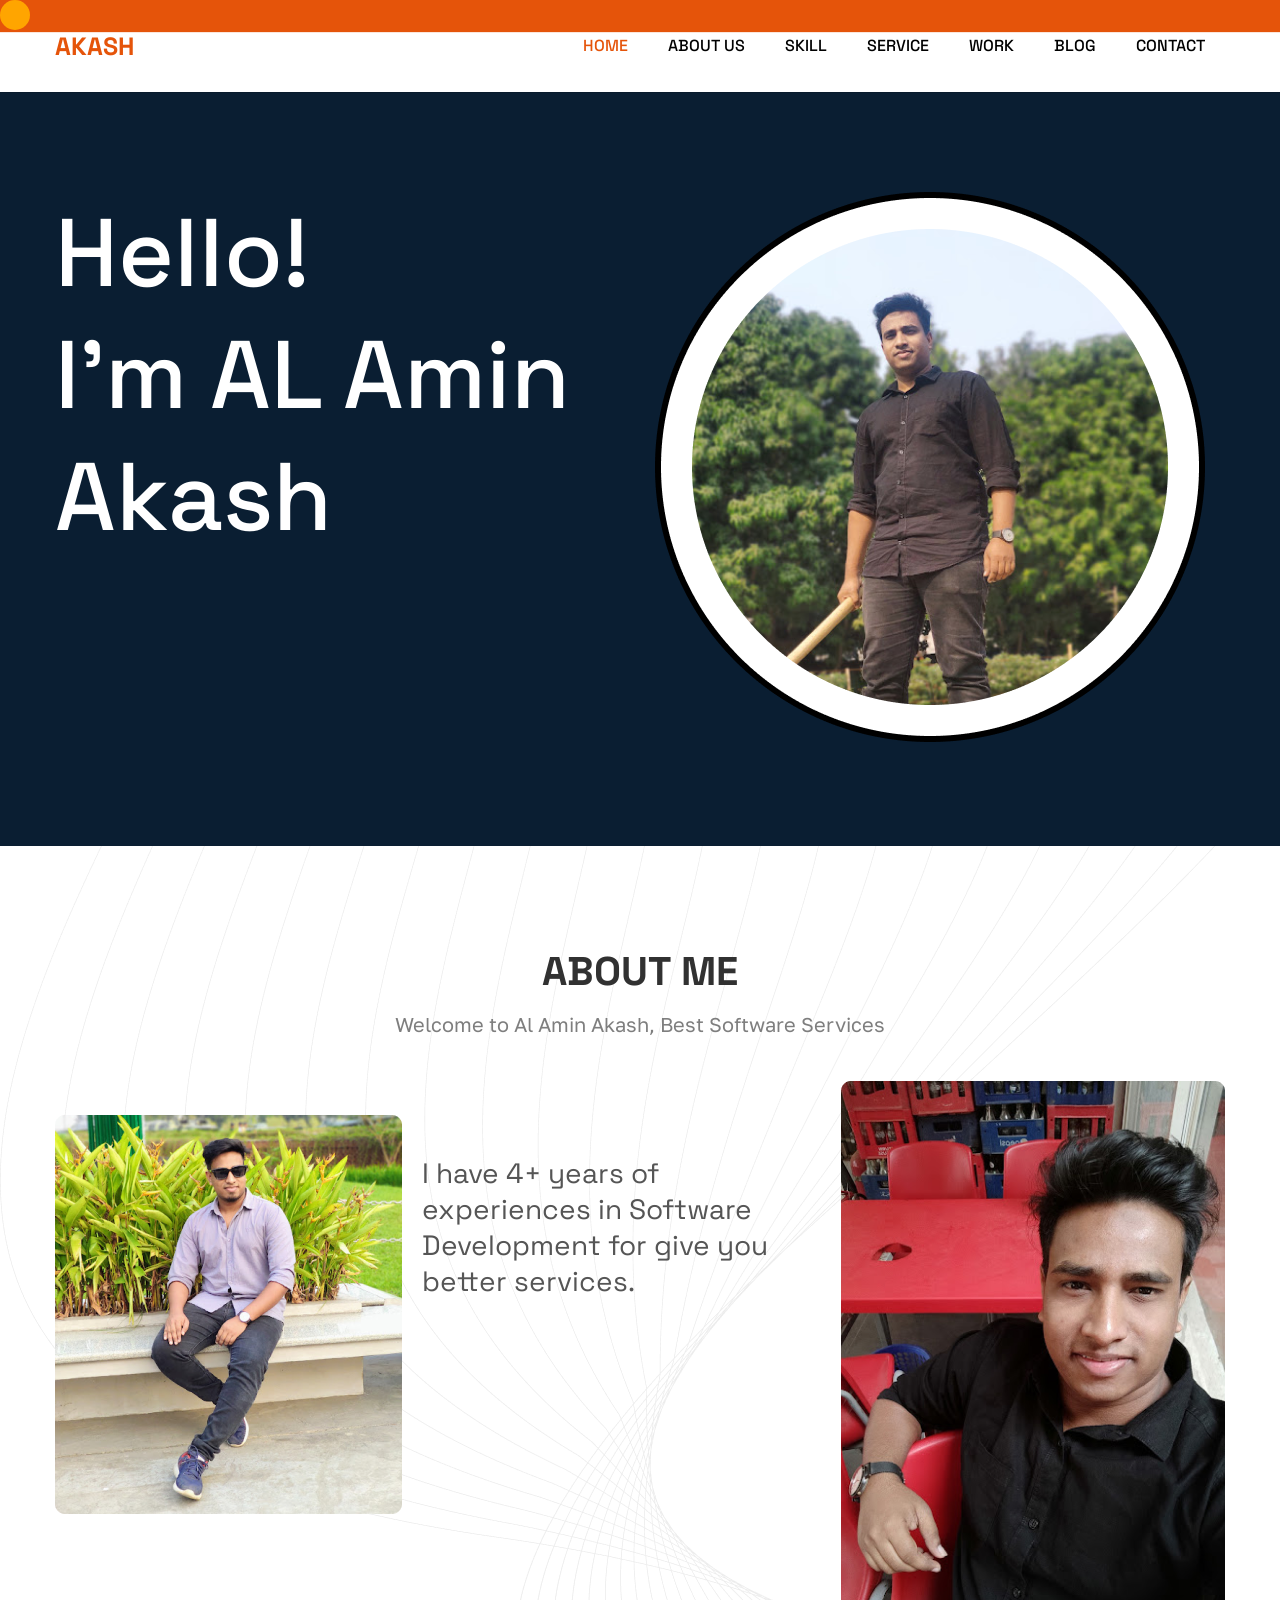
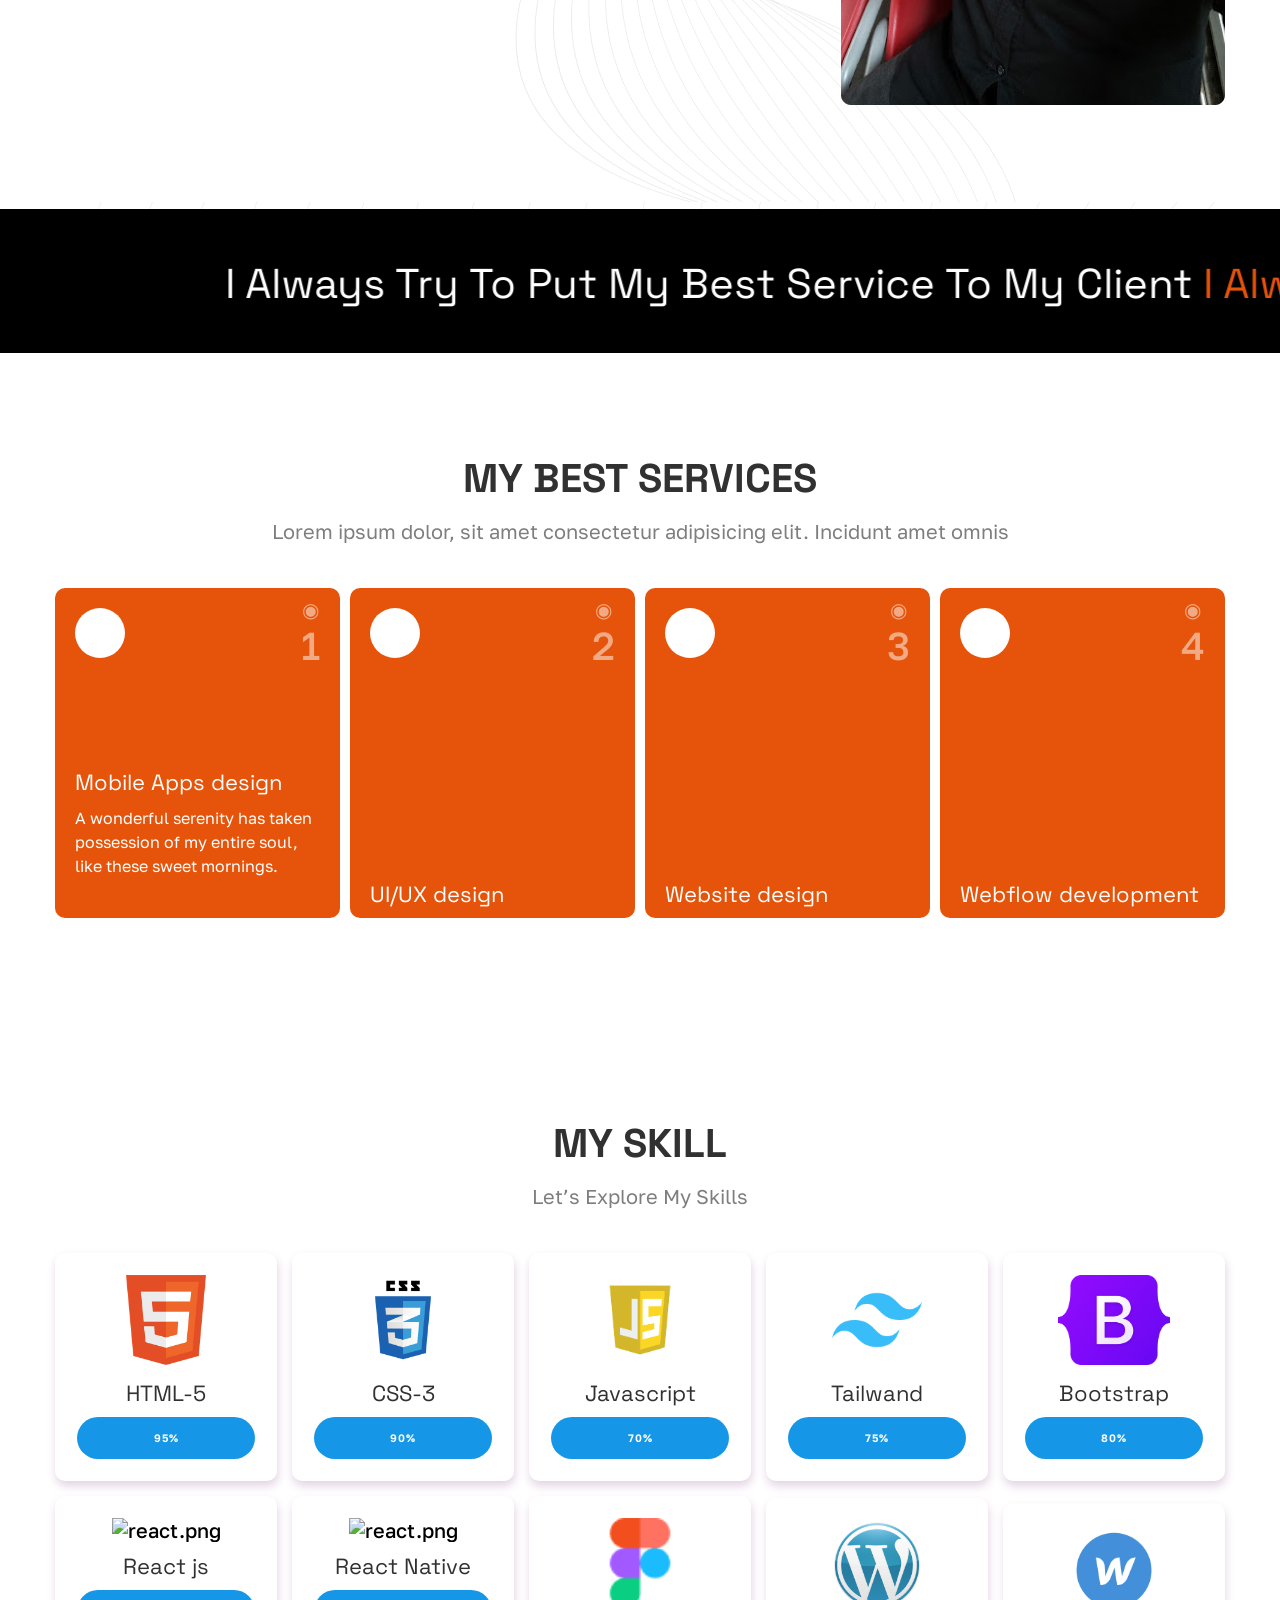
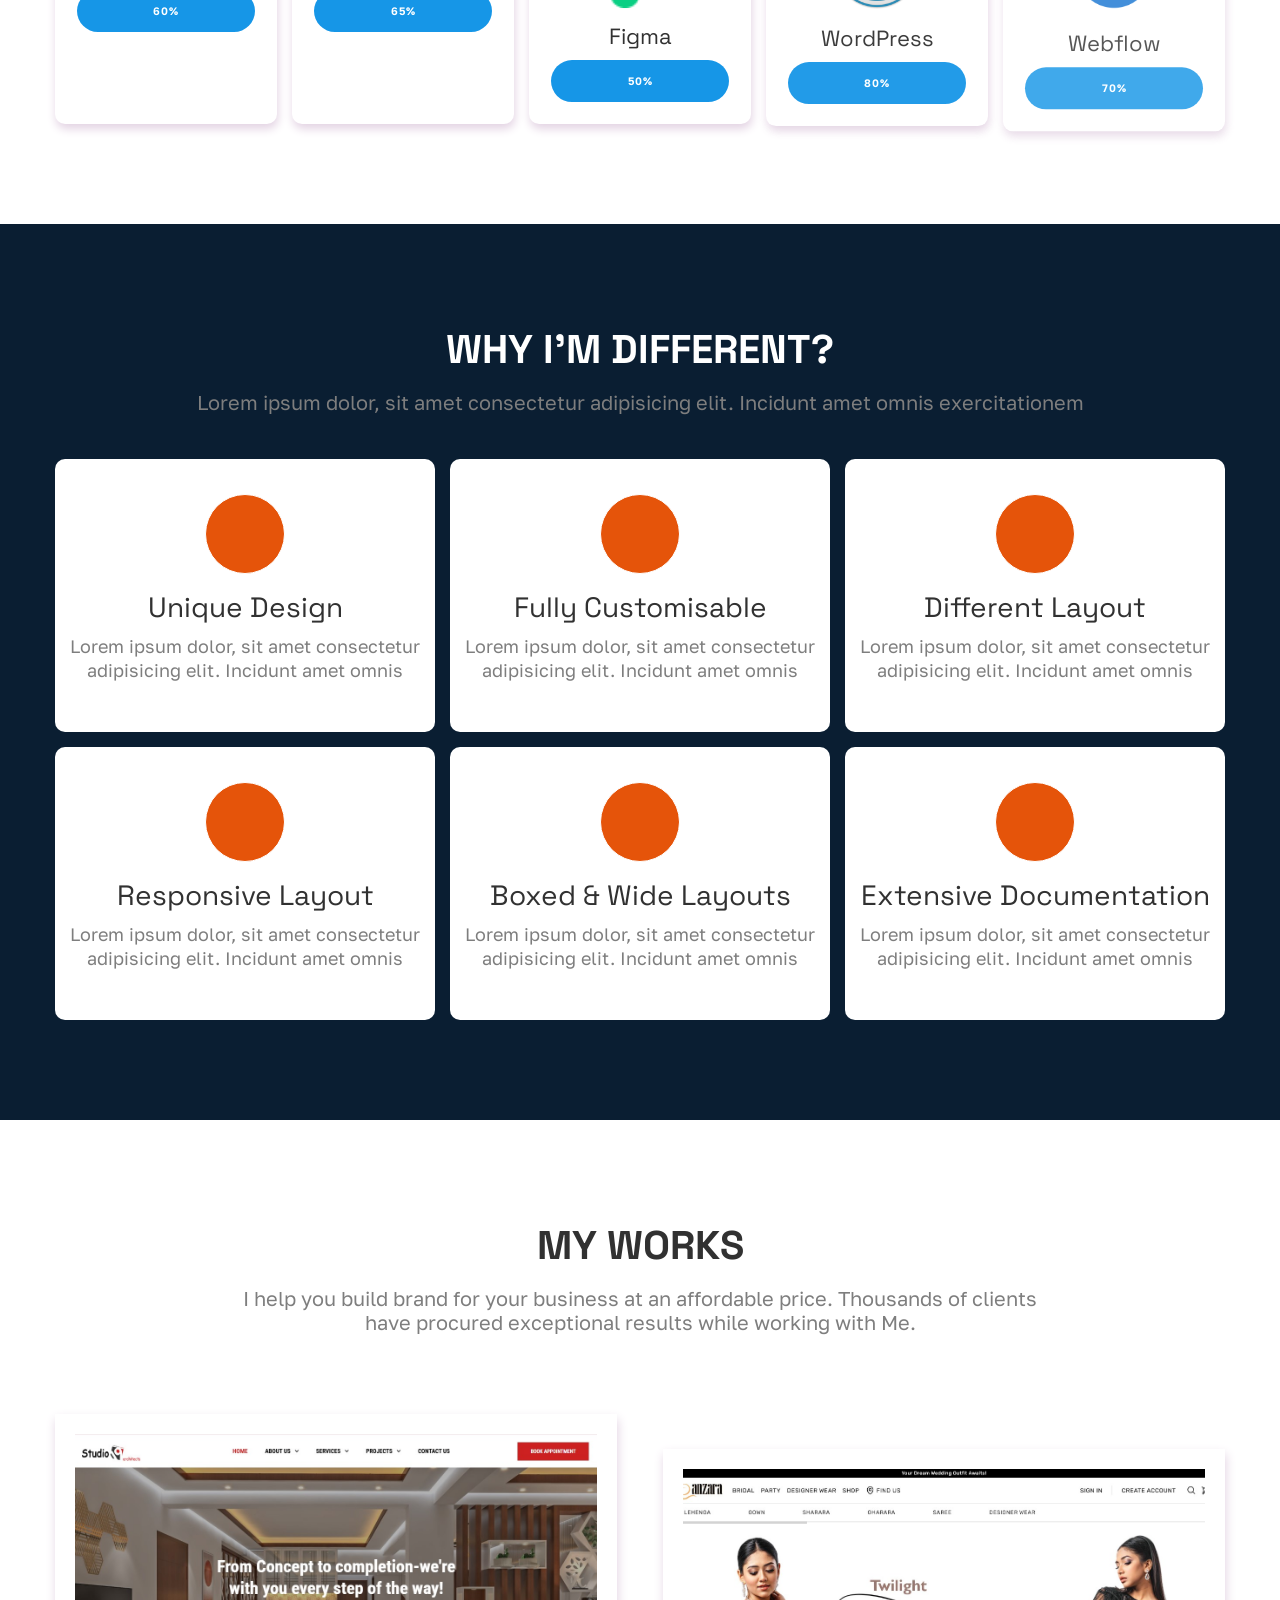
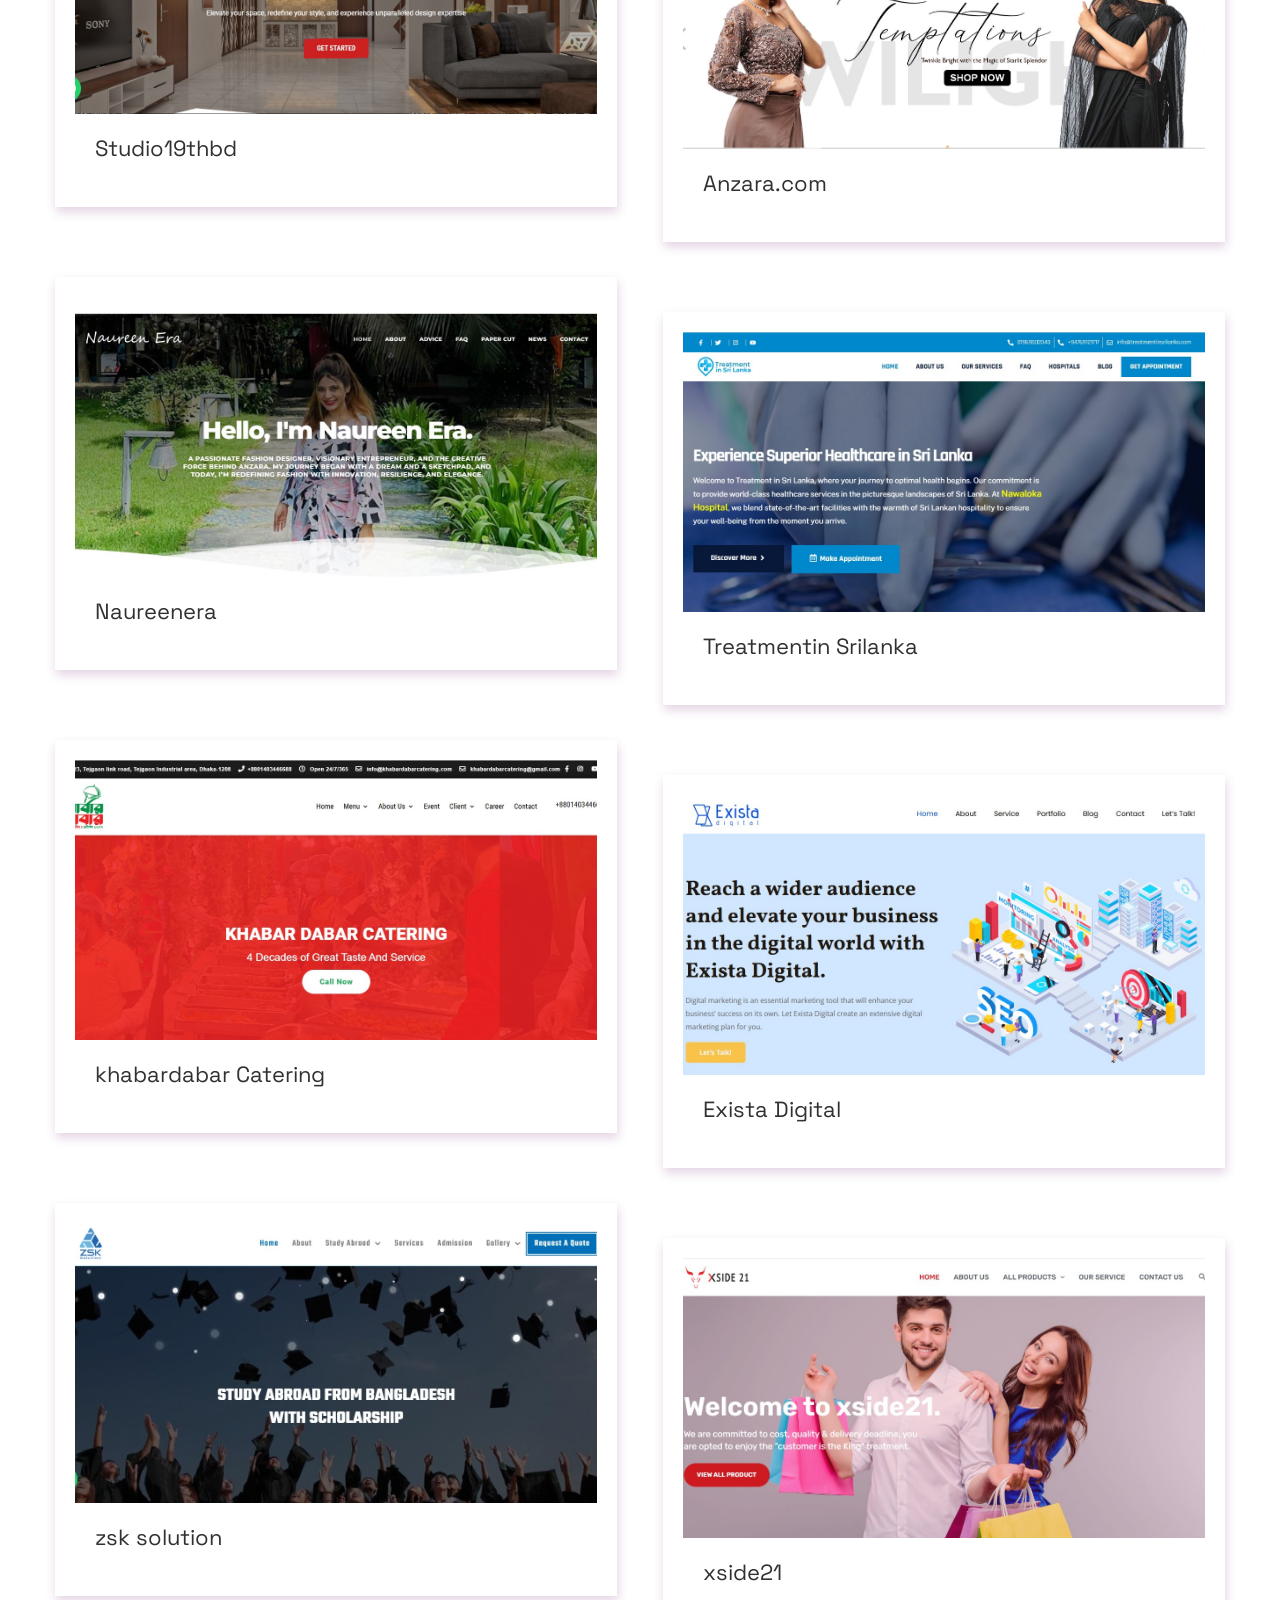
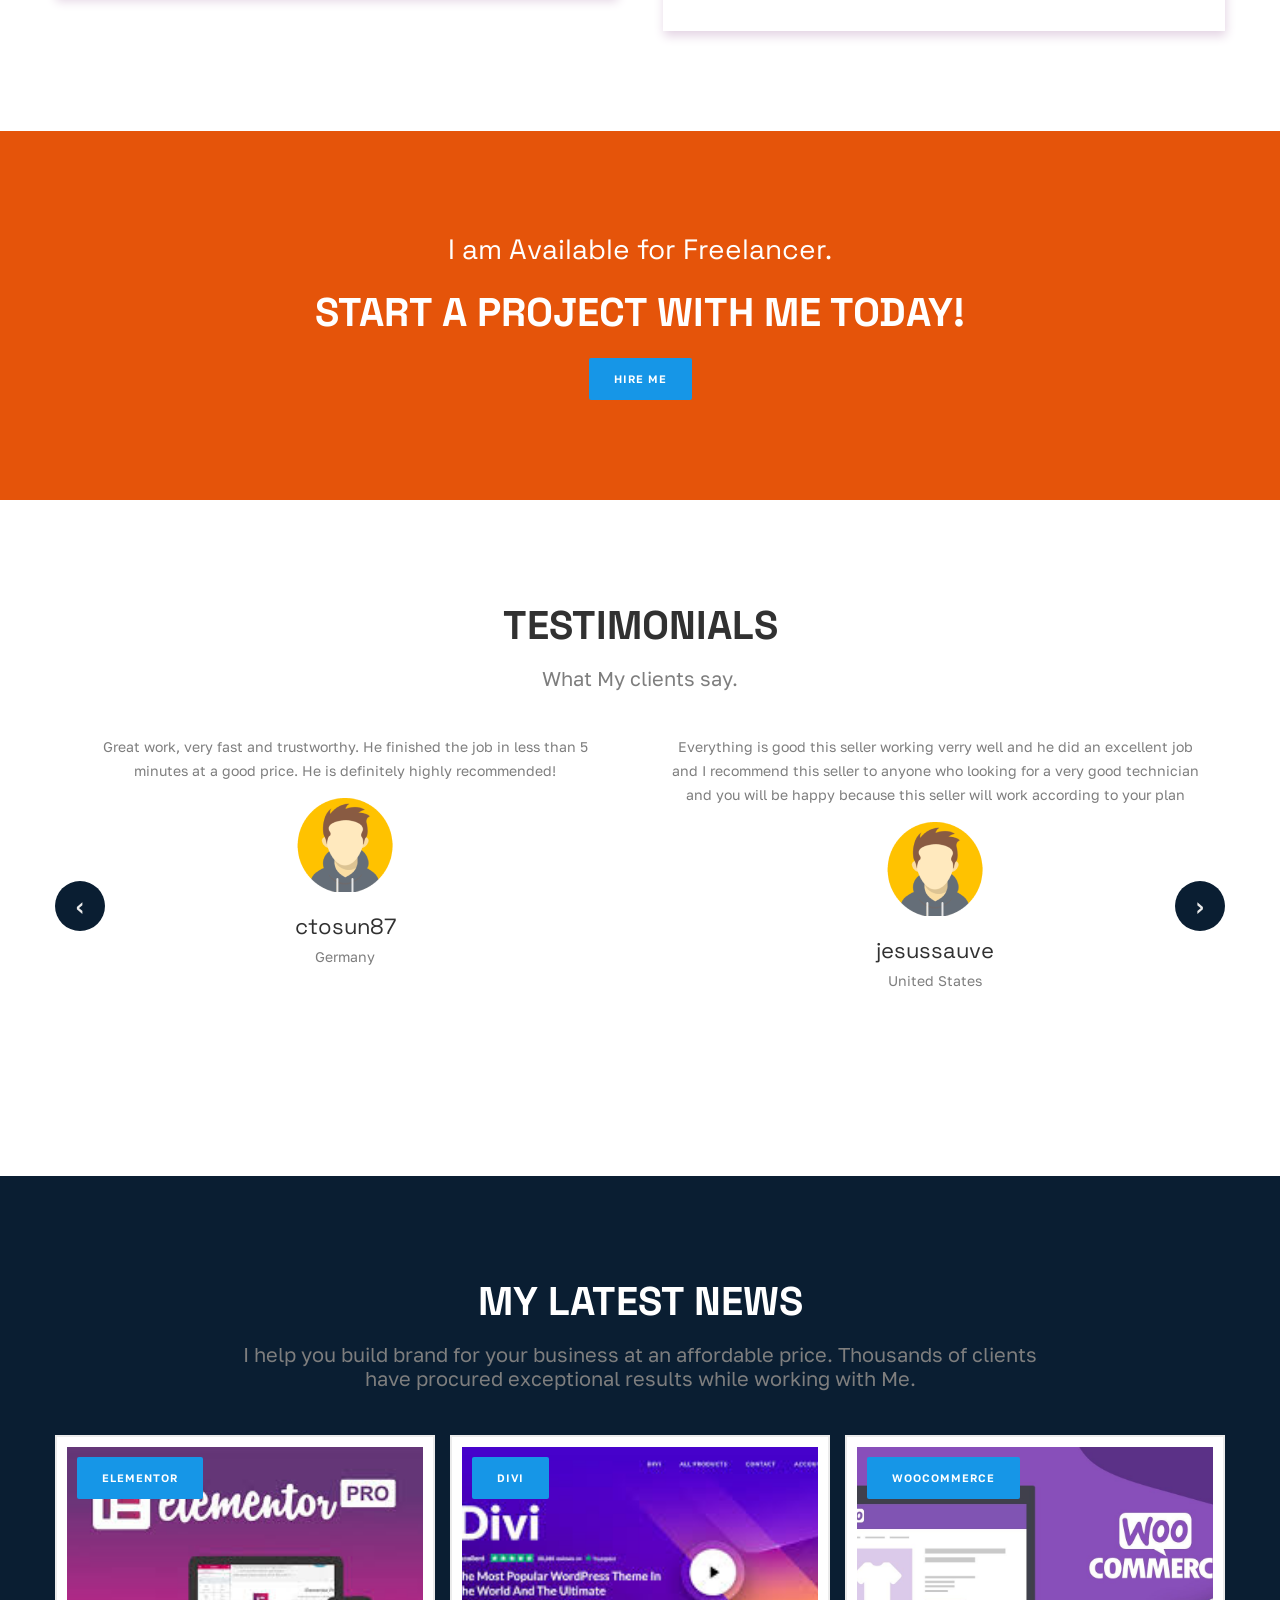
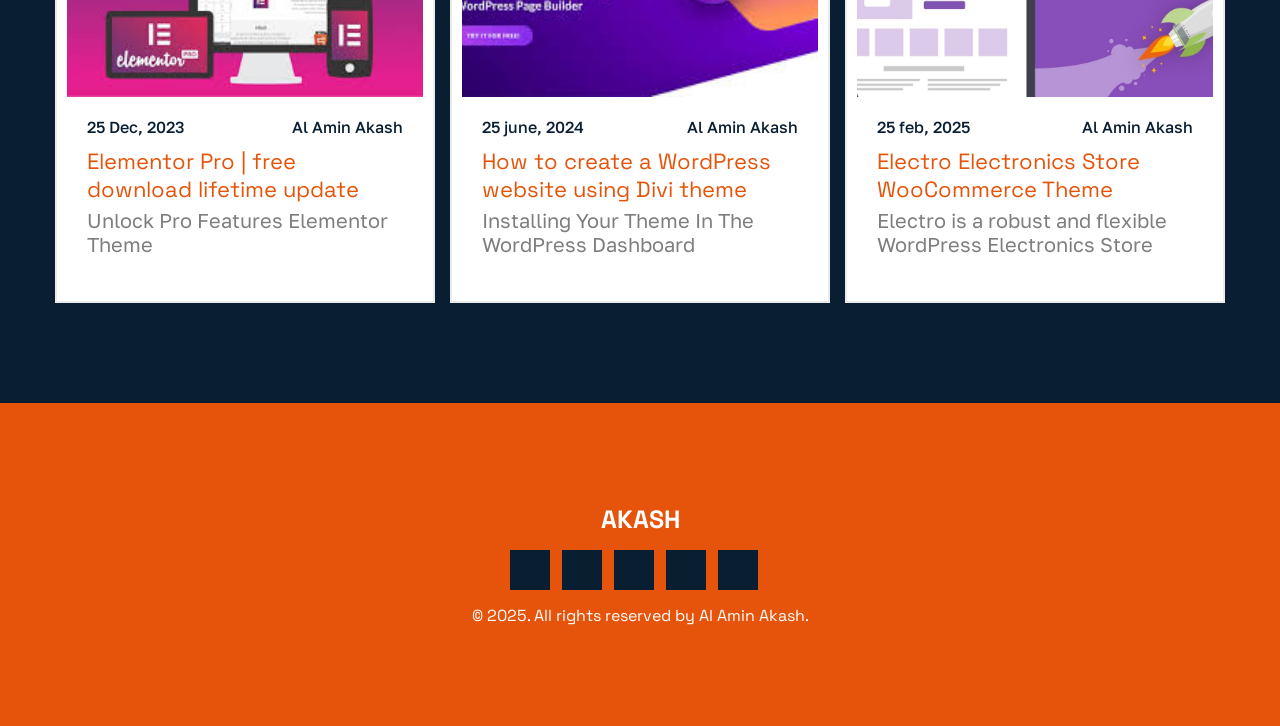
==== index.html @ 9b18b7bd "update" ====
<!DOCTYPE html>
<html lang="en">

<head>
    <meta charset="UTF-8">
    <meta name="viewport" content="width=device-width, initial-scale=1.0">
    <title>Akash Personal Portfolio Website</title>
    <link href="https://cdn.jsdelivr.net/npm/remixicon@4.5.0/fonts/remixicon.css" rel="stylesheet" />
    <link rel="stylesheet" href="css/owl.carousel.min.css">
    <link rel="stylesheet" href="css/framework.css">
    <link rel="stylesheet" href="css/default.css">
    <link rel="stylesheet" href="css/style.css">
</head>

<body>
    <section class="loderbg">
        <h2 id="loading-text">Please Wait...</h2>
    </section>
    <div class="loder"></div>
    <header>
        <div class="container">
            <div class="header_style">
                <div class="logo">
                    <a href="index.html"><span>Akash</span></a>
                </div>
                <ul>
                    <li><a href="index.html" class="active">Home</a><a href="index.html" class="active">Home</a></li>
                    <li><a href="about.html">About us</a><a href="about.html">About us</a></li>
                    <li><a href="skill.html">Skill</a><a href="skill.html">Skill</a></li>
                    <li><a href="service.html">Service</a><a href="service.html">Service</a></li>
                    <li><a href="work.html">Work</a><a href="work.html">Work</a></li>
                    <li><a href="blog.html">Blog</a><a href="blog.html">Blog</a></li>
                    <li><a href="contact.html">Contact</a><a href="contact.html">Contact</a></li>
                </ul>
            </div>
        </div>
    </header>
    <section class="pt-100 pb-100">
        <div class="container">
            <div class="row horizontal">
                <div class="col col-12 col-md-6 col-lg-6">
                    <div class="text-wrapper">
                        <h1 class="white-color">Hello!<br /> I’m <span>AL Amin Akash</span>
                        </h1>
                        <p class="pb-10">App & Software Developer</p>

                        <a href="#mywork" class="btn "><small class="contorl"><span>View My Work</span><span>View My
                                    Work</span></small></a>
                        <a href="Contact.html" class="btn "><small class="contorl"><span>Contact Me</span><span>Contact
                                    Me</span></small></a>
                    </div>
                </div>
                <div class="hero col col-12 col-md-6 col-lg-6">
                    <img class="right_side" src="img/Frame1.png" alt="Frame1.png">
                </div>
            </div>
        </div>
    </section>

    <section class="about white-bg pt-100 pb-100" style="background-image: url(./img/texture.png);">
        <div class="container">
            <div class="header_section text-center pb-30">
                <h2 class="mb-15">About Me </h2>
                <p>Welcome to Al Amin Akash, Best Software Services</p>
            </div>
            <div class="wrapper">
                <div class="about_left">
                    <div class="d-flex">
                        <div>
                            <img class="right_side" src="img/about1.png" alt="about3.png">
                        </div>
                        <div>
                            <h3 class="mb-10">I have 4+ years of experiences in Software Development for give you better
                                services.</h3>
                            <p>A wonderful serenity has taken possession of my entire soul, like these sweet mornings of
                                spring which I enjoy with my whole heart. I am alone, and feel the charm of existence in
                                this spot, which was created for the bliss of souls like mine. I am so happy, my dear
                                friend, so absorbed in the exquisite</p>
                        </div>
                    </div>
                    <div class="d-flex">
                        <div class="single_box">
                            <div class="d-flex">
                                <h3>100%</h3>
                                <span>Customer Satisfaction</span>
                            </div>

                        </div>
                        <div class="single_box">
                            <div class="d-flex">
                                <h3>100%</h3>
                                <span>Customer Satisfaction</span>
                            </div>

                        </div>
                    </div>
                </div>
                <div class="about_right">
                    <img class="right_side" src="img/about2.png" alt="about2.png">
                </div>
            </div>
        </div>
    </section>
    <!-- Merque -->
    <section class="black_section black-bg">
        <marquee style="display: flex;" scrollamount="20">
            <h6><small>I always try to put my best service to my client</small><small style="color: #E5540A;"> I always
                    try to put my best service to my client </small><small>I always try to put my best service to my
                    client </small><small style="color: #E5540A;"> I always try to put my best service to my client
                </small><small>I always try to put my best service to my client</small><small style="color: #E5540A;"> I
                    always try to put my best service to my client</small></h6>
        </marquee>
    </section>
    <!-- Service -->
    <section class="white-bg pt-100 pb-100 myservice">
        <div class="container">
            <div class="header_section service text-center pb-30">
                <h2 class="mb-15">My best services</h2>
                <p>Lorem ipsum dolor, sit amet consectetur adipisicing elit. Incidunt amet omnis</p>
            </div>
            <div class="grid services_box_animation">
                <div class="box active_box">
                    <div class="icon_box">
                        <i class="ri-smartphone-line"></i>
                    </div>
                    <span>1</span>
                    <div class="box_content">

                        <h3>Mobile Apps design</h3>
                        <p>A wonderful serenity has taken possession of my entire soul, like these sweet mornings.</p>
                    </div>
                </div>
                <div class="box">
                    <div class="icon_box">
                        <i class="ri-edit-box-line"></i>
                    </div>
                    <span>2</span>
                    <div class="box_content">
                        <h3>UI/UX design</h3>
                        <p>A wonderful serenity has taken possession of my entire soul, like these sweet mornings.</p>
                    </div>
                </div>
                <div class="box">
                    <span>3</span>
                    <div class="icon_box">
                        <i class="ri-window-fill"></i>
                    </div>
                    <div class="box_content">

                        <h3>Website design</h3>
                        <p>A wonderful serenity has taken possession of my entire soul, like these sweet mornings.</p>
                    </div>
                </div>
                <div class="box">
                    <span>4</span>
                    <div class="icon_box">
                        <i class="ri-expand-left-right-line"></i>
                    </div>
                    <div class="box_content">

                        <h3>Webflow development</h3>
                        <p>A wonderful serenity has taken possession of my entire soul, like these sweet mornings.</p>
                    </div>
                </div>

            </div>



        </div>
    </section>
    <!-- Service End -->
    <!-- Skill End -->
    <div class="pt-100 pb-100 white-bg myskill">
        <div class="container">

            <div class="header_section text-center pb-30">
                <h2 class="mb-15">My Skill</h2>
                <p>Let’s Explore My Skills</p>
            </div>
            <div class="grid-skill">
                <div class="single_skill">
                    <img src="img/html5.png" alt="html5.png">
                    <h4>HTML-5</h4>
                    <a href="#" class="btn"><small class="contorl"><span>95%</span><span>95%</span></small></a>
                </div>
                <div class="single_skill">
                    <img src="img/css3.png" alt="css3.png">
                    <h4>CSS-3</h4>
                    <a href="#" class="btn"><small class="contorl"><span>90%</span><span>90%</span></small></a>
                </div>
                <div class="single_skill">
                    <img src="img/javascript.webp" alt="javascript">
                    <h4>Javascript</h4>
                    <a href="#" class="btn"><small class="contorl"><span>70%</span><span>70%</span></small></a>
                </div>
                <div class="single_skill">
                    <img src="img/Tailwind.png" alt="tailwind">
                    <h4>Tailwand</h4>
                    <a href="#" class="btn"><small class="contorl"><span>75%</span><span>75%</span></small></a>
                </div>
                <div class="single_skill">
                    <img src="img/Bootstrap.png" alt="Bootstrap">
                    <h4>Bootstrap</h4>
                    <a href="#" class="btn"><small class="contorl"><span>80%</span><span>80%</span></small></a>
                </div>
                <div class="single_skill">
                    <img src="img/react.png" alt="react.png">
                    <h4>React js</h4>
                    <a href="#" class="btn"><small class="contorl"><span>60%</span><span>60%</span></small></a>
                </div>
                <div class="single_skill">
                    <img src="img/react.png" alt="react.png">
                    <h4>React Native</h4>
                    <a href="#" class="btn"><small class="contorl"><span>65%</span><span>65%</span></small></a>
                </div>
                <div class="single_skill">
                    <img src="img/figma.png" alt="figma.png">
                    <h4>Figma</h4>
                    <a href="#" class="btn"><small class="contorl"><span>50%</span><span>50%</span></small></a>
                </div>

                <div class="single_skill">
                    <img src="img/Wordpress_logo.png" alt="Wordpress_logo">
                    <h4>WordPress</h4>
                    <a href="#" class="btn"><small class="contorl"><span>80%</span><span>80%</span></small></a>
                </div>
                <div class="single_skill">
                    <img src="img/webflow.png" alt="webflow">
                    <h4>Webflow</h4>
                    <a href="#" class="btn"><small class="contorl"><span>70%</span><span>70%</span></small></a>
                </div>



            </div>
        </div>
    </div>

    <!-- Skill -->
    <section class="pt-100 pb-100 different">
        <div class="container">
            <div class="header_section text-center pb-30">
                <h2 class="mb-15 white-color">Why I'm Different?</h2>
                <p>Lorem ipsum dolor, sit amet consectetur adipisicing elit. Incidunt amet omnis exercitationem</p>
            </div>
            <div class="grid_3">
                <div class="single_card my-flex">
                    <div class="icon_box">
                        <i class="ri-fingerprint-line"></i>
                    </div>
                    <div class="single_wrapper">
                        <h3>Unique Design</h3>
                        <p>Lorem ipsum dolor, sit amet consectetur adipisicing elit. Incidunt amet omnis
                        </p>
                    </div>
                </div>
                <div class="single_card my-flex">
                    <div class="icon_box">
                        <i class="ri-settings-2-line"></i>
                    </div>
                    <div class="single_wrapper">
                        <h3>Fully Customisable</h3>
                        <p>Lorem ipsum dolor, sit amet consectetur adipisicing elit. Incidunt amet omnis</p>
                    </div>
                </div>
                <div class="single_card my-flex">
                    <div class="icon_box">
                        <i class="ri-stack-fill"></i>
                    </div>
                    <div class="single_wrapper">
                        <h3>Different Layout</h3>
                        <p>Lorem ipsum dolor, sit amet consectetur adipisicing elit. Incidunt amet omnis</p>
                    </div>
                </div>
                <div class="single_card my-flex">
                    <div class="icon_box">
                        <i class="ri-smartphone-line"></i>
                    </div>
                    <div class="single_wrapper">
                        <h3>Responsive Layout</h3>
                        <p>Lorem ipsum dolor, sit amet consectetur adipisicing elit. Incidunt amet omnis</p>
                    </div>
                </div>
                <div class="single_card my-flex">
                    <div class="icon_box">
                        <i class="ri-expand-diagonal-line"></i>
                    </div>
                    <div class="single_wrapper">
                        <h3>Boxed & Wide Layouts</h3>
                        <p>Lorem ipsum dolor, sit amet consectetur adipisicing elit. Incidunt amet omnis</p>
                    </div>
                </div>
                <div class="single_card my-flex">
                    <div class="icon_box">
                        <i class="ri-file-download-line"></i>
                    </div>
                    <div class="single_wrapper">
                        <h3>Extensive Documentation</h3>
                        <p>Lorem ipsum dolor, sit amet consectetur adipisicing elit. Incidunt amet omnis</p>
                    </div>
                </div>

            </div>
        </div>
    </section>
    <!-- Portpoflio -->
    <section class="pt-100 pb-100 white-bg mywork" id="mywork">
        <div class="container">
            <div class="header_section text-center pb-30">
                <h2 class="mb-15">MY Works</h2>
                <p>I help you build brand for your business at an affordable price. Thousands of clients<br /> have
                    procured exceptional results while working with Me.</p>
            </div>
            <div class="works_portfolio">
                <div class="d-flex">
                <a href="https://studio19thbd.com/" target="_blank" class="item">
                    <div class="image" style="background-image: url(img/work/studio19.jpg);"></div>
                    <div class="project_hover">
                        <h4 class="mb-5">Studio19thbd</h4>
                        <!-- <p>Business Website Design</p> -->
                    </div>
                </a>
                <a href="https://www.anzara.com/" target="_blank" class="item mt-70">
                    <div class="image" style="background-image: url(img/work/anzara-ecommerce.jpg);"></div>
                    <div class="project_hover">
                        <h4 class="mb-5">Anzara.com</h4>
                    </div>
                </a>
            </div>
            <div class="d-flex">
                <a href="https://naureenera.anzara.com/" target="_blank" class="item ">
                    <div class="image" style="background-image: url(img/work/era.jpg);"></div>
                    <div class="project_hover">
                        <h4 class="mb-5">Naureenera</h4>
                    </div>
                </a>
                <a href="https://treatmentinsrilanka.com/" target="_blank" class="item mt-70">
                    <div class="image" style="background-image: url(img/work/treatment.jpg);"></div>
                    <div class="project_hover">
                        <h4 class="mb-5">Treatmentin Srilanka</h4>
                    </div>
                </a>
            </div>
            <div class="d-flex">
                <a href="https://khabardabarcatering.com/" target="_blank" class="item ">
                    <div class="image" style="background-image: url(img/work/khabardabar.jpg);"></div>
                    <div class="project_hover">
                        <h4 class="mb-5">khabardabar Catering</h4>
                    </div>
                </a>
                <a href="https://www.existadigital.com/" target="_blank" class="item mt-70">
                    <div class="image" style="background-image: url(img/work/exista.jpg);"></div>
                    <div class="project_hover">
                        <h4 class="mb-5">Exista Digital</h4>
                    </div>
                </a>
            </div>
            <div class="d-flex">
                <a href="https://zsksolution.com/" target="_blank" class="item ">
                    <div class="image" style="background-image: url(img/work/zsk29.jpg);"></div>
                    <div class="project_hover">
                        <h4 class="mb-5">zsk solution</h4>
                    </div>
                </a>
                <a href="https://xside21.com/" target="_blank" class="item mt-70">
                    <div class="image" style="background-image: url(img/work/xside.jpg);"></div>
                    <div class="project_hover">
                        <h4 class="mb-5">xside21</h4>
                    </div>
                </a>
            </div>
            </div>
            <!-- <div class="grid_3">
                <div class="project">
                    <div class="image" style="background-image: url(img/image.webp);"></div>
                    <div class="project_hover">
                        <h4 class="mb-5">Web Design</h4>
                        <p>Business Website Design</p>
                    </div>
                </div>
                <div class="project">
                    <div class="image" style="background-image: url(img/image.webp);"></div>
                    <div class="project_hover">
                        <h4 class="mb-5">Web Design</h4>
                        <p>Business Website Design</p>
                    </div>
                </div>
                <div class="project">
                    <div class="image" style="background-image: url(img/image.webp);"></div>
                    <div class="project_hover">
                        <h4 class="mb-5">Web Design</h4>
                        <p>Business Website Design</p>
                    </div>
                </div>
            </div> -->
        </div>
    </section>
    <!-- Portpoflio -->
    <section class="pt-100 pb-100 hire" style="background-color: #E5540A;">
        <div class="container">
            <div class="text-center call_to_action">
                <h3 class="mb-20">I am Available for Freelancer.</h3>
                <h2 class="mb-20">Start a project with Me today!</h2>
                <a href="https://www.fiverr.com/creative_web145" class="btn change-bg"><small class="contorl"><span>Hire Me</span><span>Hire
                            Me</span></small></a>
            </div>
        </div>
    </section>
    <!-- Portpoflio -->
    <section class="pt-100 pb-100 white-bg testimonials">
        <div class="container">
            <div class="header_section text-center pb-30">
                <h2 class="mb-15">Testimonials</h2>
                <p>What My clients say.</p>
            </div>
            <div class="owl-carousel client">
                <div class="item client_info">
                    <div class="text-center">
                        <i class="ri-double-quotes-l"></i>
                        <p>Great work, very fast and trustworthy. He finished the job in less than 5 minutes at a good price. He is definitely highly recommended!</p>
                        <img src="img/client.png" alt="client.png">

                        <div class="project_hover">
                            <h4 class="mb-5">ctosun87</h4>
                            <p>Germany</p>
                        </div>
                    </div>
                </div>
                <div class="item client_info">
                    <div class="text-center">
                        <i class="ri-double-quotes-l"></i>
                        <p>Everything is good this seller working verry well and he did an excellent job and I recommend this seller to anyone who looking for a very good technician and you will be happy because this seller will work according to your plan</p>
                        <img src="img/client.png" alt="client.png">

                        <div class="project_hover">
                            <h4 class="mb-5">jesussauve</h4>
                            <p>United States</p>
                        </div>
                    </div>
                </div>
                <div class="item client_info">
                    <div class="text-center">
                        <i class="ri-double-quotes-l"></i>
                        <p>A great person to work with, did a wonderful job. Made it look easy. Very professional and followed my details great, did just what i wanted, So happy with the work</p>
                        <img src="img/client.png" alt="client.png">

                        <div class="project_hover">
                            <h4 class="mb-5">moneyzees</h4>
                            <p>United States</p>
                        </div>
                    </div>
                </div>
                <div class="item client_info">
                    <div class="text-center">
                        <i class="ri-double-quotes-l"></i>
                        <p>This is our second work with al amin and we are glad we found a good experienced freelancer, He reply fast and understand what do we need without explanation any further. Highly recommended and trust worthy. We will hire him again once we need anything else to fix our website bug and modification.</p>
                        <img src="img/client.png" alt="client.png">

                        <div class="project_hover">
                            <h4 class="mb-5">aymaneto1</h4>
                            <p>United Arab Emirates</p>
                        </div>
                    </div>
                </div>
                <div class="item client_info">
                    <div class="text-center">
                        <i class="ri-double-quotes-l"></i>
                        <p>Thank you so much. Your work was spectacular and you were very patient with me. You put in 100% until I was happy. Thank you !!</p>
                        <img src="img/client.png" alt="client.png">

                        <div class="project_hover">
                            <h4 class="mb-5">sixtysecx</h4>
                            <p>United Kingdom</p>
                        </div>
                    </div>
                </div>
            </div>

        </div>
    </section>
    <!-- Portpoflio -->
    <!-- Portpoflio -->
    <section class="pt-100 pb-100 blog">
        <div class="container">
            <div class="header_section text-center pb-30">
                <h2 class="mb-15 white-color">My Latest News</h2>
                <p>I help you build brand for your business at an affordable price. Thousands of clients<br /> have
                    procured exceptional results while working with Me.</p>
            </div>
            <div class="grid_3">
                <div class="project white-bg">
                    <div class="image" style="background-image: url(img/elementor.jpg);">
                        <a class="category btn" href="#"><small class="contorl"><span>Elementor</span><span>Elementor</span></small></a>

                    </div>
                    <div class="project_hover">
                        <ul class="d-flex mb-10">
                            <li>25 Dec, 2023</li>
                            <li>Al Amin Akash</li>
                        </ul>
                        <h4 class="mb-5"><a href="" target="_blank">Elementor Pro | free download lifetime update</a></h4>
                        <p>Unlock Pro Features  Elementor  Theme</p>
                    </div>
                </div>
                <div class="project white-bg">
                    <div class="image" style="background-image: url(img/divi.jpg);">
                        <a class="category btn" href="#"><small class="contorl"><span>Divi</span><span>Divi</span></small></a>

                    </div>
                    <div class="project_hover">
                        <ul class="d-flex mb-10">
                            <li>25 june, 2024</li>
                            <li>Al Amin Akash</li>
                        </ul>
                        <h4 class="mb-5"><a href="https://www.youtube.com/watch?v=Z9Jg56fgCXo" target="_blank" rel="noopener noreferrer">How to create a WordPress website using Divi theme</a></h4>
                        <p>Installing Your Theme In The WordPress Dashboard</p>
                    </div>
                </div>
                <div class="project white-bg">
                    <div class="image" style="background-image: url(img/woocommerce.jpg);">
                        <a class="category btn" href="https://www.youtube.com/watch?v=fwbKvsgv5BI"><small class="contorl"><span>WooCommerce</span><span>WooCommerce</span></small></a>

                    </div>
                    <div class="project_hover">
                        <ul class="d-flex mb-10">
                            <li>25 feb, 2025</li>
                            <li>Al Amin Akash</li>
                        </ul>
                        <h4 class="mb-5"><a href="https://www.youtube.com/watch?v=it_RG9cVggg" target="_blank" rel="noopener noreferrer">Electro Electronics Store WooCommerce Theme</a></h4>
                        <p>Electro is a robust and flexible WordPress Electronics Store</p>
                    </div>
                </div>
            </div>
        </div>
    </section>
    <!-- Portpoflio -->
    <section class="pt-100 pb-100 footer-color">
        <div class="container">
            <div class="text-center footer">
                <div class="logo">
                    <a href="#"><span>Akash</span></a>
                </div>
                <ul class="social_media">
                    <li><a href="https://www.facebook.com/akash01724"><i class="ri-facebook-fill"></i></a></li>
                    <li><a href="#"><i class="ri-twitter-fill"></i></a></li>
                    <li><a href="#"><i class="ri-linkedin-fill"></i></a></li>
                    <li><a href="https://www.youtube.com/@codewithalamin"><i class="ri-youtube-fill"></i></a></li>
                    <li><a href="https://www.behance.net/alaminakash145"><i class="ri-behance-fill"></i></a></li>
                </ul>
                <h6>© 2025. All rights reserved by Al Amin Akash.</h6>
            </div>
        </div>
    </section>
    

    <script src="js/jquery-3.7.1.min.js"></script>
    <script src="js/owl.carousel.min.js"></script>
    <script src="https://cdnjs.cloudflare.com/ajax/libs/gsap/3.9.1/gsap.min.js"></script>
<!-- GSAP SplitText Plugin -->
<script src="https://cdnjs.cloudflare.com/ajax/libs/gsap/3.9.1/SplitText.min.js"></script>
    <script src="https://cdnjs.cloudflare.com/ajax/libs/gsap/3.12.5/ScrollTrigger.min.js"></script>
    <script src="js/main.js"></script>
</body>

</html>
---- css/framework.css ----
/* Row class to hold columns */
.row {
    display: flex;
    flex-wrap: wrap;
    margin: 0 -15px; /* to handle the padding of columns */
}

/* Default column class (full width on small screens) */
.col {
    padding: 0 15px;
    box-sizing: border-box;
    flex: 1 1 100%; /* Default to full width */
}
.grid{
    display: grid;
    grid-template-columns: 1fr 1fr 1fr 1fr;
    grid-gap: 10px;
}
.grid_3{
    display: grid;
    grid-template-columns: 1fr 1fr 1fr;
    gap: 15px;
}
.grid-skill{
    display: grid;
    grid-template-columns: 1fr 1fr 1fr 1fr 1fr;
    grid-gap: 15px;
}
.loder{
    position: fixed;
    width: 30px;
    height: 30px;
    background-color: orange;
    border-radius: 50px;
    z-index: 999;
}
/* Medium screens: 50% width (2 columns) */
@media (min-width: 768px) {
    .col-md-6 {
        flex: 1 1 50%;
    }
}

/* Large screens: 33.33% width (3 columns) */
@media (min-width: 992px) {
    .col-lg-4 {
        flex: 1 1 33.33%;
    }
}

/* Extra small screens: 100% width (1 column) */
@media (max-width: 767px) {
    .col-12 {
        flex: 1 1 100%;
    }
}
---- css/default.css ----
/* Deafult Margin & Padding */
.mt-5 {
	margin-top: 5px;
}
.mt-10 {
	margin-top: 10px;
}
.mt-15 {
	margin-top: 15px;
}
.mt-20 {
	margin-top: 20px;
}
.mt-25 {
	margin-top: 25px;
}
.mt-30 {
	margin-top: 30px;
}
.mt-35 {
	margin-top: 35px;
}
.mt-40 {
	margin-top: 40px;
}
.mt-45 {
	margin-top: 45px;
}
.mt-50 {
	margin-top: 50px;
}
.mt-55 {
	margin-top: 55px;
}
.mt-60 {
	margin-top: 60px;
}
.mt-65 {
	margin-top: 65px;
}
.mt-70 {
	margin-top: 70px;
}
.mt-75 {
	margin-top: 75px;
}
.mt-80 {
	margin-top: 80px;
}
.mt-85 {
	margin-top: 85px;
}
.mt-90 {
	margin-top: 90px;
}
.mt-95 {
	margin-top: 95px;
}
.mt-100 {
	margin-top: 100px;
}
.mt-105 {
	margin-top: 105px;
}
.mt-110 {
	margin-top: 110px;
}
.mt-115 {
	margin-top: 115px;
}
.mt-120 {
	margin-top: 120px;
}
.mt-125 {
	margin-top: 125px;
}
.mt-130 {
	margin-top: 130px;
}
.mt-135 {
	margin-top: 135px;
}
.mt-140 {
	margin-top: 140px;
}
.mt-145 {
	margin-top: 145px;
}
.mt-150 {
	margin-top: 150px;
}
.mt-155 {
	margin-top: 155px;
}
.mt-160 {
	margin-top: 160px;
}
.mt-165 {
	margin-top: 165px;
}
.mt-170 {
	margin-top: 170px;
}
.mt-175 {
	margin-top: 175px;
}
.mt-180 {
	margin-top: 180px;
}
.mt-185 {
	margin-top: 185px;
}
.mt-190 {
	margin-top: 190px;
}
.mt-195 {
	margin-top: 195px;
}
.mt-200 {
	margin-top: 200px;
}
/*-- Margin Bottom --*/

.mb-5 {
	margin-bottom: 5px;
}
.mb-10 {
	margin-bottom: 10px;
}
.mb-15 {
	margin-bottom: 15px;
}
.mb-20 {
	margin-bottom: 20px;
}
.mb-25 {
	margin-bottom: 25px;
}
.mb-30 {
	margin-bottom: 30px;
}
.mb-35 {
	margin-bottom: 35px;
}
.mb-40 {
	margin-bottom: 40px;
}
.mb-45 {
	margin-bottom: 45px;
}
.mb-50 {
	margin-bottom: 50px;
}
.mb-55 {
	margin-bottom: 55px;
}
.mb-60 {
	margin-bottom: 60px;
}
.mb-65 {
	margin-bottom: 65px;
}
.mb-70 {
	margin-bottom: 70px;
}
.mb-75 {
	margin-bottom: 75px;
}
.mb-80 {
	margin-bottom: 80px;
}
.mb-85 {
	margin-bottom: 85px;
}
.mb-90 {
	margin-bottom: 90px;
}
.mb-95 {
	margin-bottom: 95px;
}
.mb-100 {
	margin-bottom: 100px;
}
.mb-105 {
	margin-bottom: 105px;
}
.mb-110 {
	margin-bottom: 110px;
}
.mb-115 {
	margin-bottom: 115px;
}
.mb-120 {
	margin-bottom: 120px;
}
.mb-125 {
	margin-bottom: 125px;
}
.mb-130 {
	margin-bottom: 130px;
}
.mb-135 {
	margin-bottom: 135px;
}
.mb-140 {
	margin-bottom: 140px;
}
.mb-145 {
	margin-bottom: 145px;
}
.mb-150 {
	margin-bottom: 150px;
}
.mb-155 {
	margin-bottom: 155px;
}
.mb-160 {
	margin-bottom: 160px;
}
.mb-165 {
	margin-bottom: 165px;
}
.mb-170 {
	margin-bottom: 170px;
}
.mb-175 {
	margin-bottom: 175px;
}
.mb-180 {
	margin-bottom: 180px;
}
.mb-185 {
	margin-bottom: 185px;
}
.mb-190 {
	margin-bottom: 190px;
}
.mb-195 {
	margin-bottom: 195px;
}
.mb-200 {
	margin-bottom: 200px;
}
/*-- Padding Top --*/

.pt-5 {
	padding-top: 5px;
}
.pt-10 {
	padding-top: 10px;
}
.pt-15 {
	padding-top: 15px;
}
.pt-20 {
	padding-top: 20px;
}
.pt-25 {
	padding-top: 25px;
}
.pt-30 {
	padding-top: 30px;
}
.pt-35 {
	padding-top: 35px;
}
.pt-40 {
	padding-top: 40px;
}
.pt-45 {
	padding-top: 45px;
}
.pt-50 {
	padding-top: 50px;
}
.pt-55 {
	padding-top: 55px;
}
.pt-60 {
	padding-top: 60px;
}
.pt-65 {
	padding-top: 65px;
}
.pt-70 {
	padding-top: 70px;
}
.pt-75 {
	padding-top: 75px;
}
.pt-80 {
	padding-top: 80px;
}
.pt-85 {
	padding-top: 85px;
}
.pt-90 {
	padding-top: 90px;
}
.pt-95 {
	padding-top: 95px;
}
.pt-100 {
	padding-top: 100px;
}
.pt-105 {
	padding-top: 105px;
}
.pt-110 {
	padding-top: 110px;
}
.pt-115 {
	padding-top: 115px;
}
.pt-120 {
	padding-top: 120px;
}
.pt-125 {
	padding-top: 125px;
}
.pt-130 {
	padding-top: 130px;
}
.pt-135 {
	padding-top: 135px;
}
.pt-140 {
	padding-top: 140px;
}
.pt-145 {
	padding-top: 145px;
}
.pt-150 {
	padding-top: 150px;
}
.pt-155 {
	padding-top: 155px;
}
.pt-160 {
	padding-top: 160px;
}
.pt-165 {
	padding-top: 165px;
}
.pt-170 {
	padding-top: 170px;
}
.pt-175 {
	padding-top: 175px;
}
.pt-180 {
	padding-top: 180px;
}
.pt-185 {
	padding-top: 185px;
}
.pt-190 {
	padding-top: 190px;
}
.pt-195 {
	padding-top: 195px;
}
.pt-200 {
	padding-top: 200px;
}
/*-- Padding Bottom --*/

.pb-5 {
	padding-bottom: 5px;
}
.pb-10 {
	padding-bottom: 10px;
}
.pb-15 {
	padding-bottom: 15px;
}
.pb-20 {
	padding-bottom: 20px;
}
.pb-25 {
	padding-bottom: 25px;
}
.pb-30 {
	padding-bottom: 30px;
}
.pb-35 {
	padding-bottom: 35px;
}
.pb-40 {
	padding-bottom: 40px;
}
.pb-45 {
	padding-bottom: 45px;
}
.pb-50 {
	padding-bottom: 50px;
}
.pb-55 {
	padding-bottom: 55px;
}
.pb-60 {
	padding-bottom: 60px;
}
.pb-65 {
	padding-bottom: 65px;
}
.pb-70 {
	padding-bottom: 70px;
}
.pb-75 {
	padding-bottom: 75px;
}
.pb-80 {
	padding-bottom: 80px;
}
.pb-85 {
	padding-bottom: 85px;
}
.pb-90 {
	padding-bottom: 90px;
}
.pb-95 {
	padding-bottom: 95px;
}
.pb-100 {
	padding-bottom: 100px;
}
.pb-105 {
	padding-bottom: 105px;
}
.pb-110 {
	padding-bottom: 110px;
}
.pb-115 {
	padding-bottom: 115px;
}
.pb-120 {
	padding-bottom: 120px;
}
.pb-125 {
	padding-bottom: 125px;
}
.pb-130 {
	padding-bottom: 130px;
}
.pb-135 {
	padding-bottom: 135px;
}
.pb-140 {
	padding-bottom: 140px;
}
.pb-145 {
	padding-bottom: 145px;
}
.pb-150 {
	padding-bottom: 150px;
}
.pb-155 {
	padding-bottom: 155px;
}
.pb-160 {
	padding-bottom: 160px;
}
.pb-165 {
	padding-bottom: 165px;
}
.pb-170 {
	padding-bottom: 170px;
}
.pb-175 {
	padding-bottom: 175px;
}
.pb-180 {
	padding-bottom: 180px;
}
.pb-185 {
	padding-bottom: 185px;
}
.pb-190 {
	padding-bottom: 190px;
}
.pb-195 {
	padding-bottom: 195px;
}
.pb-200 {
	padding-bottom: 200px;
}



/*-- Padding Left --*/
.pl-0 {
	padding-left: 0px;
}
.pl-5 {
	padding-left: 5px;
}
.pl-10 {
	padding-left: 10px;
}
.pl-15 {
	padding-left: 15px;
}
.pl-20{
	padding-left: 20px;
}
.pl-25 {
	padding-left: 35px;
}
.pl-30 {
	padding-left: 30px;
}
.pl-35 {
	padding-left: 35px;
}

.pl-35 {
	padding-left: 35px;
}

.pl-40 {
	padding-left: 40px;
}

.pl-45 {
	padding-left: 45px;
}

.pl-50 {
	padding-left: 50px;
}

.pl-55 {
	padding-left: 55px;
}

.pl-60 {
	padding-left: 60px;
}
.pl-65 {
	padding-left: 65px;
}
.pl-70 {
	padding-left: 70px;
}
.pl-75 {
	padding-left: 75px;
}
.pl-80 {
	padding-left: 80px;
}
.pl-85 {
	padding-left: 80px;
}
.pl-90 {
	padding-left: 90px;
}
.pl-95 {
	padding-left: 95px;
}
.pl-100 {
	padding-left: 100px;
}


/*-- Padding Right --*/
.pr-0 {
	padding-right: 0px;
}
.pr-5 {
	padding-right: 5px;
}
.pr-10 {
	padding-right: 10px;
}
.pr-15 {
	padding-right: 15px;
}
.pr-20{
	padding-right: 20px;
}
.pr-25 {
	padding-right: 35px;
}
.pr-30 {
	padding-right: 30px;
}
.pr-35 {
	padding-right: 35px;
}

.pr-35 {
	padding-right: 35px;
}

.pr-40 {
	padding-right: 40px;
}

.pr-45 {
	padding-right: 45px;
}

.pr-50 {
	padding-right: 50px;
}

.pr-55 {
	padding-right: 55px;
}

.pr-60 {
	padding-right: 60px;
}
.pr-65 {
	padding-right: 65px;
}
.pr-70 {
	padding-right: 70px;
}
.pr-75 {
	padding-right: 75px;
}
.pr-80 {
	padding-right: 80px;
}
.pr-85 {
	padding-right: 80px;
}
.pr-90 {
	padding-right: 90px;
}
.pr-95 {
	padding-right: 95px;
}
.pr-100 {
	padding-right: 100px;
}

/* font weight */
.f-700{font-weight: 700;}
.f-600{font-weight: 600;}
.f-500{font-weight: 500;}
.f-400{font-weight: 400;}
.f-300{font-weight: 300;}

/* Background Color */

.gray-bg {
	background: #f7f7fd;
}
.white-bg {
	background: #fff;
}
.black-bg {
	background: #000000;
}
.theme-bg {
	background: #222;
}
.primary-bg {
	background: #222;
}
/* Color */

.white-color {
	color: #fff;
}
.black-color {
	color: #222;
}
.theme-color {
	color: #222;
}
.primary-color {
	color: #222;
}
/* black overlay */
.text-center{
	text-align: center;
}
.text-left{
	text-align: left;
}
.text-right{
	text-align: right;
}
.text-justify{
	text-align: justify;
}
---- css/style.css ----
@import url('https://fonts.googleapis.com/css2?family=Golos+Text:wght@400..900&family=Space+Grotesk:wght@300..700&display=swap');
 body {
	font-family: "Golos Text", sans-serif;
	font-weight: 500;
	font-style: normal;
    background-color: #0A1E32;
    font-size: 20px;
    overflow-x: hidden;
}
.img {
	max-width: 100%;
	transition: all 0.3s ease-out 0s;
}
.f-left {
	float: left
}
.f-right {
	float: right
}
.fix {
	overflow: hidden
}
a,
.button {
	-webkit-transition: all 0.3s ease-out 0s;
	-moz-transition: all 0.3s ease-out 0s;
	-ms-transition: all 0.3s ease-out 0s;
	-o-transition: all 0.3s ease-out 0s;
	transition: all 0.3s ease-out 0s;
}
a:focus,
.button:focus {
	text-decoration: none;
	outline: none;
}
a:focus,
a:hover,
.portfolio-cat a:hover,
.footer -menu li a:hover {
	color: #2B96CC;
	text-decoration: none;
}
a,
button {
	color: #1696e7;
	outline: medium none;
}
button:focus,input:focus,input:focus,textarea,textarea:focus{outline: 0}
.uppercase {
	text-transform: uppercase;
}
.capitalize {
	text-transform: capitalize;
}
h1,
h2,
h3,
h4,
h5,
h6 {
	font-family: "Space Grotesk", sans-serif;
	font-weight: normal;
	color: #313131;
	margin-top: 0px;
	font-style: normal;
	font-weight: 400;
	text-transform: normal;
}
h1 {
	font-size: 96px;
	font-weight: 500;
}
h2 {
	font-size: 40px;
    font-weight: 700;
    text-transform: uppercase;
}
h3 {
	font-size: 28px;
}
h4 {
	font-size: 22px;
}
h5 {
	font-size: 18px;
}
h6 {
	font-size: 16px;
}
ul {
	margin: 0px;
	padding: 0px;
}
li {
	list-style: none
}
p {
	font-weight: normal;
	line-height: 24px;
	color: #7e7e7e;
	margin-bottom: 15px;
}
hr {
	border-bottom: 1px solid #eceff8;
	border-top: 0 none;
	margin: 30px 0;
	padding: 0;
}
label {
	color: #7e7e7e;
	cursor: pointer;
	font-size: 14px;
	font-weight: 400;
}
*::-moz-selection {
	background: #d6b161;
	color: #fff;
	text-shadow: none;
}
::-moz-selection {
	background: #444;
	color: #fff;
	text-shadow: none;
}
::selection {
	background: #444;
	color: #fff;
	text-shadow: none;
}
*::-moz-placeholder {
	color: #555555;
	font-size: 14px;
	opacity: 1;
}
*::placeholder {
	color: #555555;
	font-size: 14px;
	opacity: 1;
}
.theme-overlay {
	position: relative
}
.theme-overlay::before {
	background: #1696e7 none repeat scroll 0 0;
	content: "";
	height: 100%;
	left: 0;
	opacity: 0.6;
	position: absolute;
	top: 0;
	width: 100%;
}
.separator {
	border-top: 1px solid #f2f2f2
}

.loderbg{
    width: 100%;
    height: 100%;
    background: #E5540A;
    display: flex;
    justify-content: center;
    align-items: center;
    position: fixed;
    left: 0;
    top: 0;
    z-index: 99;
}
.loderbg h2{
    color: #ffffff;
    font-size: 4vw;
}
/* button style */

.btn {
	background: #1696e7 none repeat scroll 0 0;
	border: medium none;
	border-radius: 2px;
	color: #fff;
	cursor: pointer;
	display: inline-block;
	font-size: 13px;
	font-weight: 600;
	letter-spacing: 1px;
	margin-bottom: 0;
	padding: 13px 25px;
	text-align: center;
	text-transform: uppercase;
    text-decoration: none;
	transition: all 0.3s ease 0s;
}
.btn:hover{
    color: #ffffff;
    background: #E5540A none repeat scroll 0 0;
}
.breadcrumb > .active {
	color: #888;
}




/* styles.css */
* {
    margin: 0;
    padding: 0;
    box-sizing: border-box;
}
ul{
	list-style: none;
}
ul li a{
	text-decoration: none;
}

/* Container class for grid */
.container {
    width: 100%;
    max-width: 1200px;
    margin: 0 auto;
    padding: 0 15px;
}
/* Header */
.header_style {
    display: flex;
    justify-content: space-between;
    align-items: center;
}

.header_style ul {
    display: flex;
    list-style: none;
}

.header_style ul a {
    text-decoration: none;
    display: inline-block;
    padding: 0 20px;
    font-family: 'Space Grotesk';
    font-size: 16px;
    text-transform: uppercase;
    color: #000000;
    
}
.header_style ul li {
    display: flex;
    flex-direction: column;
    position: relative;
    height: 18px;
    overflow: hidden;
    line-height: 18px;
    transition: 0.4s;
}
.header_style ul li a {
    position: relative;
    transition: 0.4s ease-in-out;
    top: 0;}

.header_style ul li:hover a {
    top: -100%;
}
.logo a {
    text-decoration: none;
    color: #E5540A;
    text-transform: uppercase;
    font-family: 'Space Grotesk';
    font-size: 25px;
    font-weight: 900;
}
.footer-color .logo a, .footer-color h6{
    color: #ffffff;
}

header {
    background: white;
    box-shadow: 0 1px 0 rgba(0, 0, 0, .1);
    padding: 30px 0;
    position: sticky;
    top: 0;
    z-index: 5;
}
.logo a img {
    max-width: 85px;
}

/* About */
.wrapper, .d-flex {
    display: flex;
    justify-content: space-between;
    align-items: center;
    gap: 20px;
}
.single_box h3 {
    font-size: 37px;
}
.single_box {
    margin-top: 30px;
    background: white;
    padding: 40px;
    border-radius: 10px;
    box-shadow: 1px 5px 10px 0px rgba(227, 211, 227, 1);
}
section.black_section.black-bg {
    padding: 40px 0;
}

section.black_section.black-bg h6 {
    font-size: 50px;
    color: #ffffff;
    text-transform: capitalize;
}
/* Service Area */
.box {
    background: #E5540A;
    padding: 20px;
    height: 330px;
    position: relative;
    transition: 0.4s ease-in-out;
    -webkit-transition: 0.4s ease-in-out;
    -moz-transition: 0.4s ease-in-out;
    -ms-transition: 0.4s ease-in-out;
    -o-transition: 0.4s ease-in-out;
    border-radius: 10px;
    /* overflow: hidden; */
}
.box span {
    display: block;
    right: 20px;
    top: 10px;
    position: absolute;
    font-size: 39px;
    text-emphasis-style: double-circle;
    color: white;
    opacity: 0.5;
}
.icon_box {
    width: 50px;
    height: 50px;
    background: white;
    text-align: center;
    line-height: 50px;
    margin-bottom: 40px;
    border-radius: 50px;
}
.icon_box i {
    font-size: 30px;
}
.box_content {
    position: absolute;
    width: 100%;
    bottom: 30px;
    left: 0;
    transition: 0.4s ease-in-out;
    padding: 0 20px;
    transform: translateY(25px);
    -webkit-transform: translateY(30px);
    -moz-transform: translateY(30px);
    -ms-transform: translateY(30px);
    -o-transform: translateY(30px);
}

.box:hover .box_content{
    transform: translateY(0);
    -webkit-transform: translateY(0);
    -moz-transform: translateY(0);
    -ms-transform: translateY(0);
    -o-transform: translateY(0);
}
.box_content h3 {
    color: #ffffff;
    font-size: 22px;
}
/* box_content */
.active_box .box_content{
    transform: translateY(0);
}
.active_box .box_content p{
    display: block !important;
}
.box .box_content p{
    font-size: 16px !important;
    display: none;
    color: #ffffff;
}
.box:hover .box_content p{
    display: block;
}
.box_content * {
    margin-bottom: 10px;
}

.box_content span {
    display: inline-block;
}
.single_card {
    background: white;
    padding: 35px 15px;
    border-radius: 10px;
}
/* Box */
/* .single_card.my-flex {
    display: flex;
    gap: 16px;
} */

.single_card.my-flex .icon_box {
    width: 80px;
    height: 80px;
    display: block;
    line-height: 80px;
    font-size: 37px;
    border-radius: 50px;
    border: 1px solid;
    background: #E5540A;
    color: white;
    margin: 0 auto;
    margin-bottom: 15px;
}
.single_wrapper {
    text-align: center;
}
.single_wrapper p {
    font-size: 18px;
    margin-top: 9px;
}
/* Portpolio */
.project {
    border: 2px solid #ebebeb;
    padding: 10px;
	overflow: hidden;
	width: 100%;
}

.project_hover {
    padding: 20px;
}
.project .image {
    width: 100%;
    height: 250px;
    background-repeat: no-repeat;
    background-size: cover;
    background-position: center center;
}
.call_to_action *{
	color: #ffffff;
}
a.btn.change-bg:hover {
    background: black;
}
.item.client_info img {
    max-width: 100px;
    margin: 0 auto;
}

.item.client_info i {
    font-size: 48px;
}
.project ul li {
    font-size: 16px;
    color: #0A1E32;
}

/* Client */
.owl-next, .owl-prev {
    width: 50px;
    height: 50px;
    background: #0A1E32 !important;
    border-radius: 50px;
    line-height: 50px;
}
.owl-next:hover, .owl-prev:hover{
	background: black !important;
}
.owl-next span, .owl-prev span {
    font-size: 25px;
	color: #ebebeb
}
button.owl-prev {
    position: absolute;
    top: 50%;
	transform: translateY(-50%);
}
button.owl-next {
    position: absolute;
	right: 0;
    top: 50%;
	transform: translateY(-50%);
}
.category.btn {
    margin-top: 10px;
    margin-left: 10px;
}
.item.client_info p {
    font-size: 14px;
    padding: 0 20px;
}
/* .item.client_info{
    transition: 0.4s;
} */
.item.client_info:hover {
    box-shadow: 1px 5px 10px 0px rgba(227, 211, 227, 1);
}
/* Footer */
ul.social_media {
    display: flex;
    justify-content: center;
    margin-bottom: 15px;
}

ul.social_media li a {
    width: 40px;
    height: 40px;
    display: block;
    line-height: 40px;
    background: #0A1E32;
    margin-right: 12px;
    color: white;
    transition: 0.4s;
}

.footer .logo {
    margin-bottom: 15px;
}

ul.social_media li a:hover {
    background: black;
    color: white;
    border-radius: 50px;
}


a.btn .contorl {
    display: block;
    position: relative;
    height: 16px;
    line-height: 16px;
    overflow: hidden;
}

a.btn span {
    display: block;
    position: relative;
    top: 0;
    transition: 0.4s;
}
a.btn .contorl:hover span {
    top: -100%;
}
a.btn:hover .contorl span {
    top: -100%;
}
/* Skill */
.single_skill {
    width: 100%;
    background: white;
    text-align: center;
    padding: 22px;
    -webkit-box-shadow: 1px 5px 10px 0px rgba(227,211,227,1);
-moz-box-shadow: 1px 5px 10px 0px rgba(227,211,227,1);
box-shadow: 1px 5px 10px 0px rgba(227,211,227,1);
border-radius: 10px;
}

.single_skill h4 {
    padding: 10px 0;
}

.single_skill a {
    display: block;
    border-radius: 50px;
}
.single_skill i {
    font-size: 42px;
    color: #E5540A;
}

.single_skill img {
    width: 100%;
    height: 90px;
    object-fit: contain;
}

/* About us */
ul.Breadcrumb {
    display: flex;
    gap: 10px;
    color: #ffffff;
}
ul.Breadcrumb li a, ul.Breadcrumb li span{
    font-weight: 400;
    font-size: 16px;
}
ul.Breadcrumb li:first-child a {
    color: #E5540A;
}
.header_style ul li a.active, .header_style ul li a:hover {
    color: #E5540A;
}


  /* Contact Form */
  .form label {
    display: block;
    margin-bottom: 10px;
    }

    .form input, textarea {
        width: 100%;
        padding: 20px;
    }
    .form_item {
        width: 100%;
        margin-bottom: 20px;
    }
.footer-color{
    background-color: #E5540A;
}

/* works_portfolio */
.d-flex .item {
    width: 48%;
    /* margin-bottom: 30px; */
    padding: 20px;
    transition: 0.4s ease-in-out;
    box-shadow: 1px 5px 10px 0px rgba(227, 211, 227, 1);
}
.d-flex .item:hover{
    padding: 20px;
    background: #E5540A;
    transform: scale(1.1);
}
.works_portfolio .item .image {
    width: 100%;
    height: 280px;
    background-size: cover;
    background-repeat: no-repeat;
    background-position: top center;
}
a.item {
    text-decoration: none;
}

a.item:hover h4 {
    color: wheat;
}

.project_hover h4 a {
    color: #E5540A;
    text-decoration: none;
}

.project_hover h4 a:hover {
    text-decoration: underline;
}
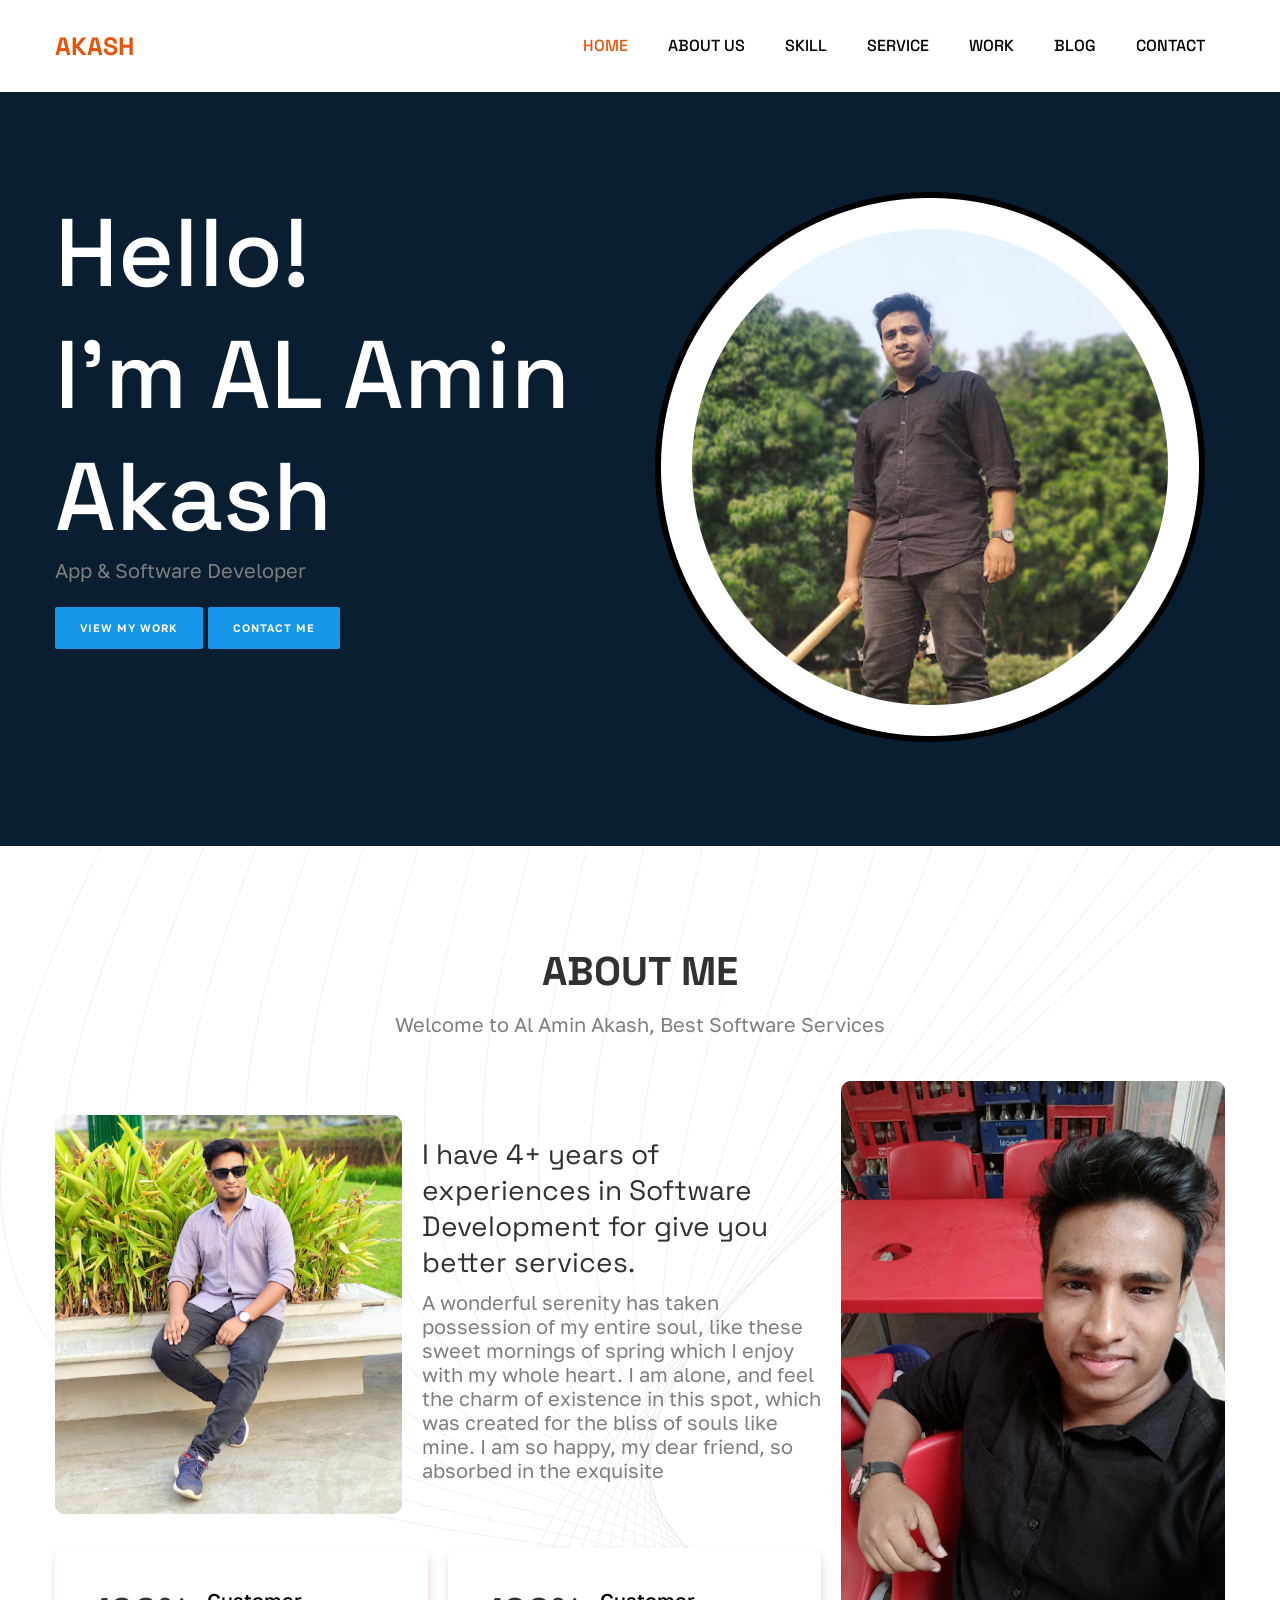
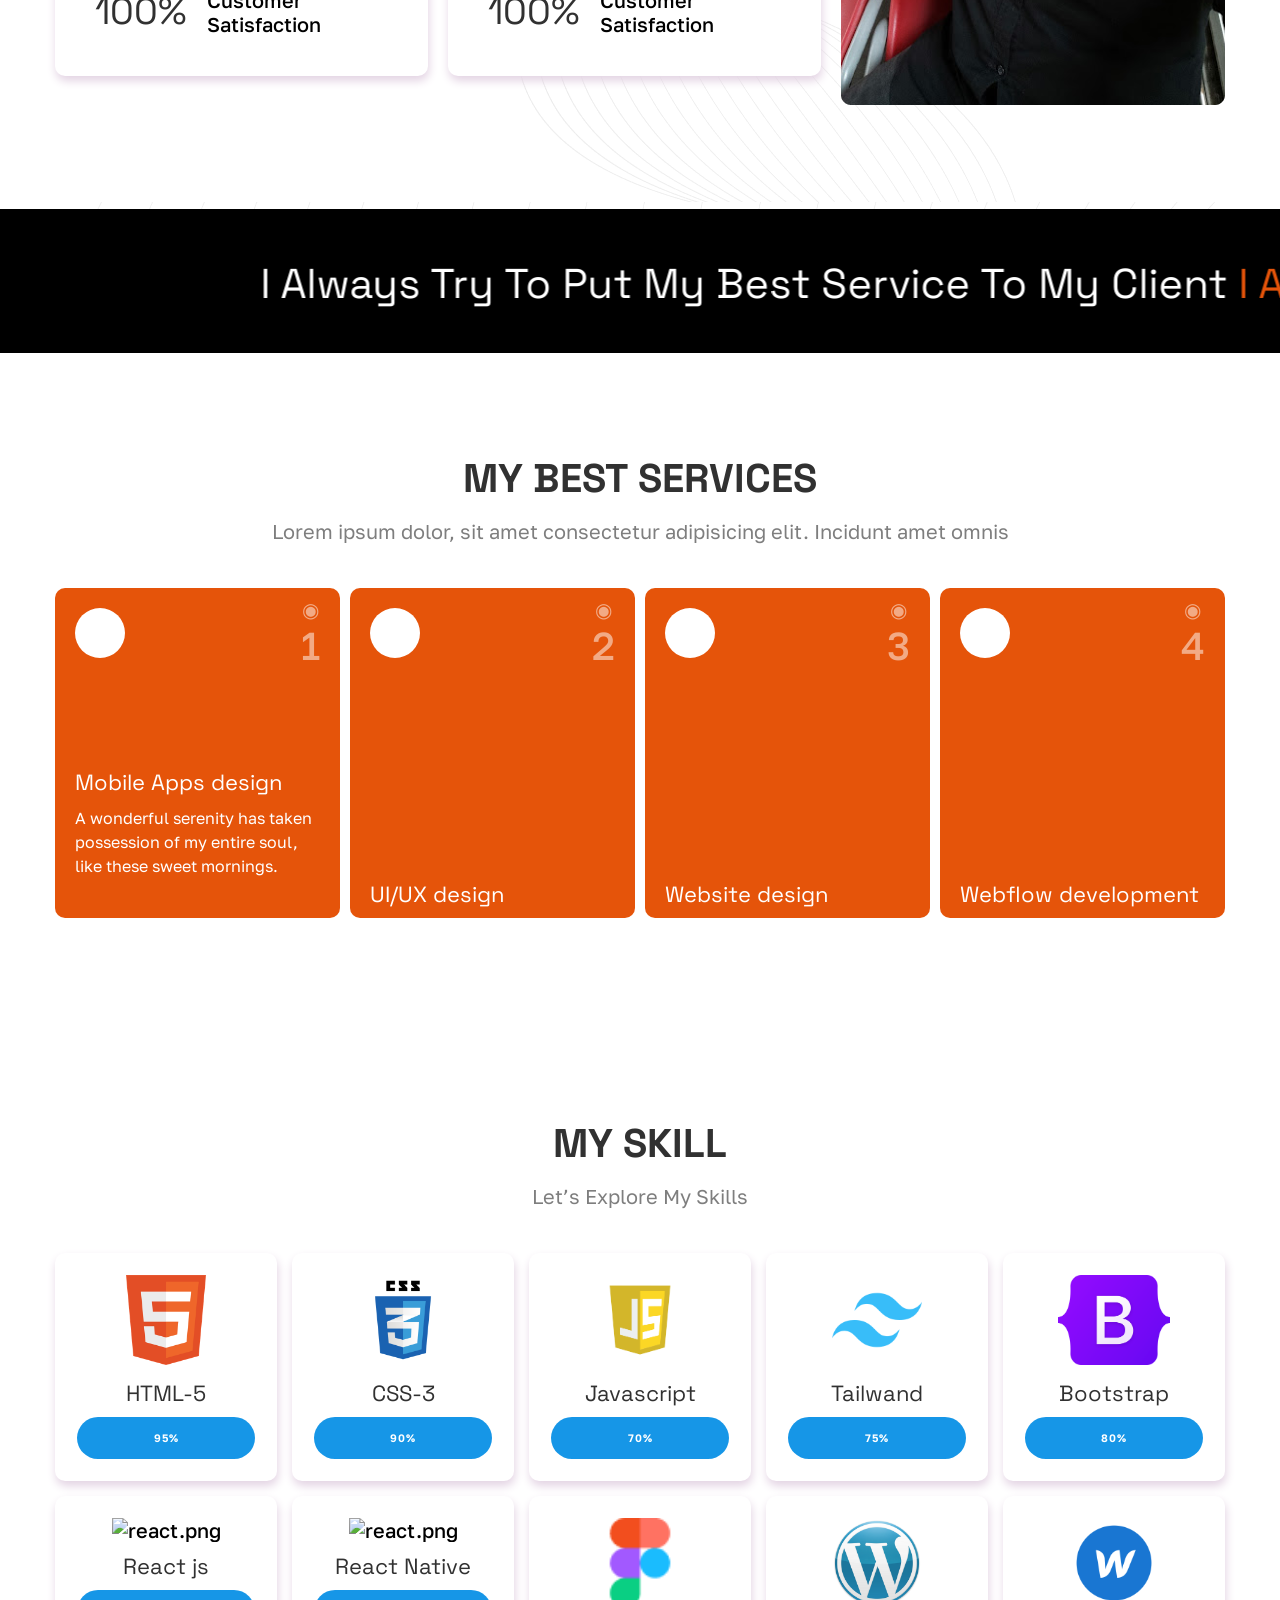
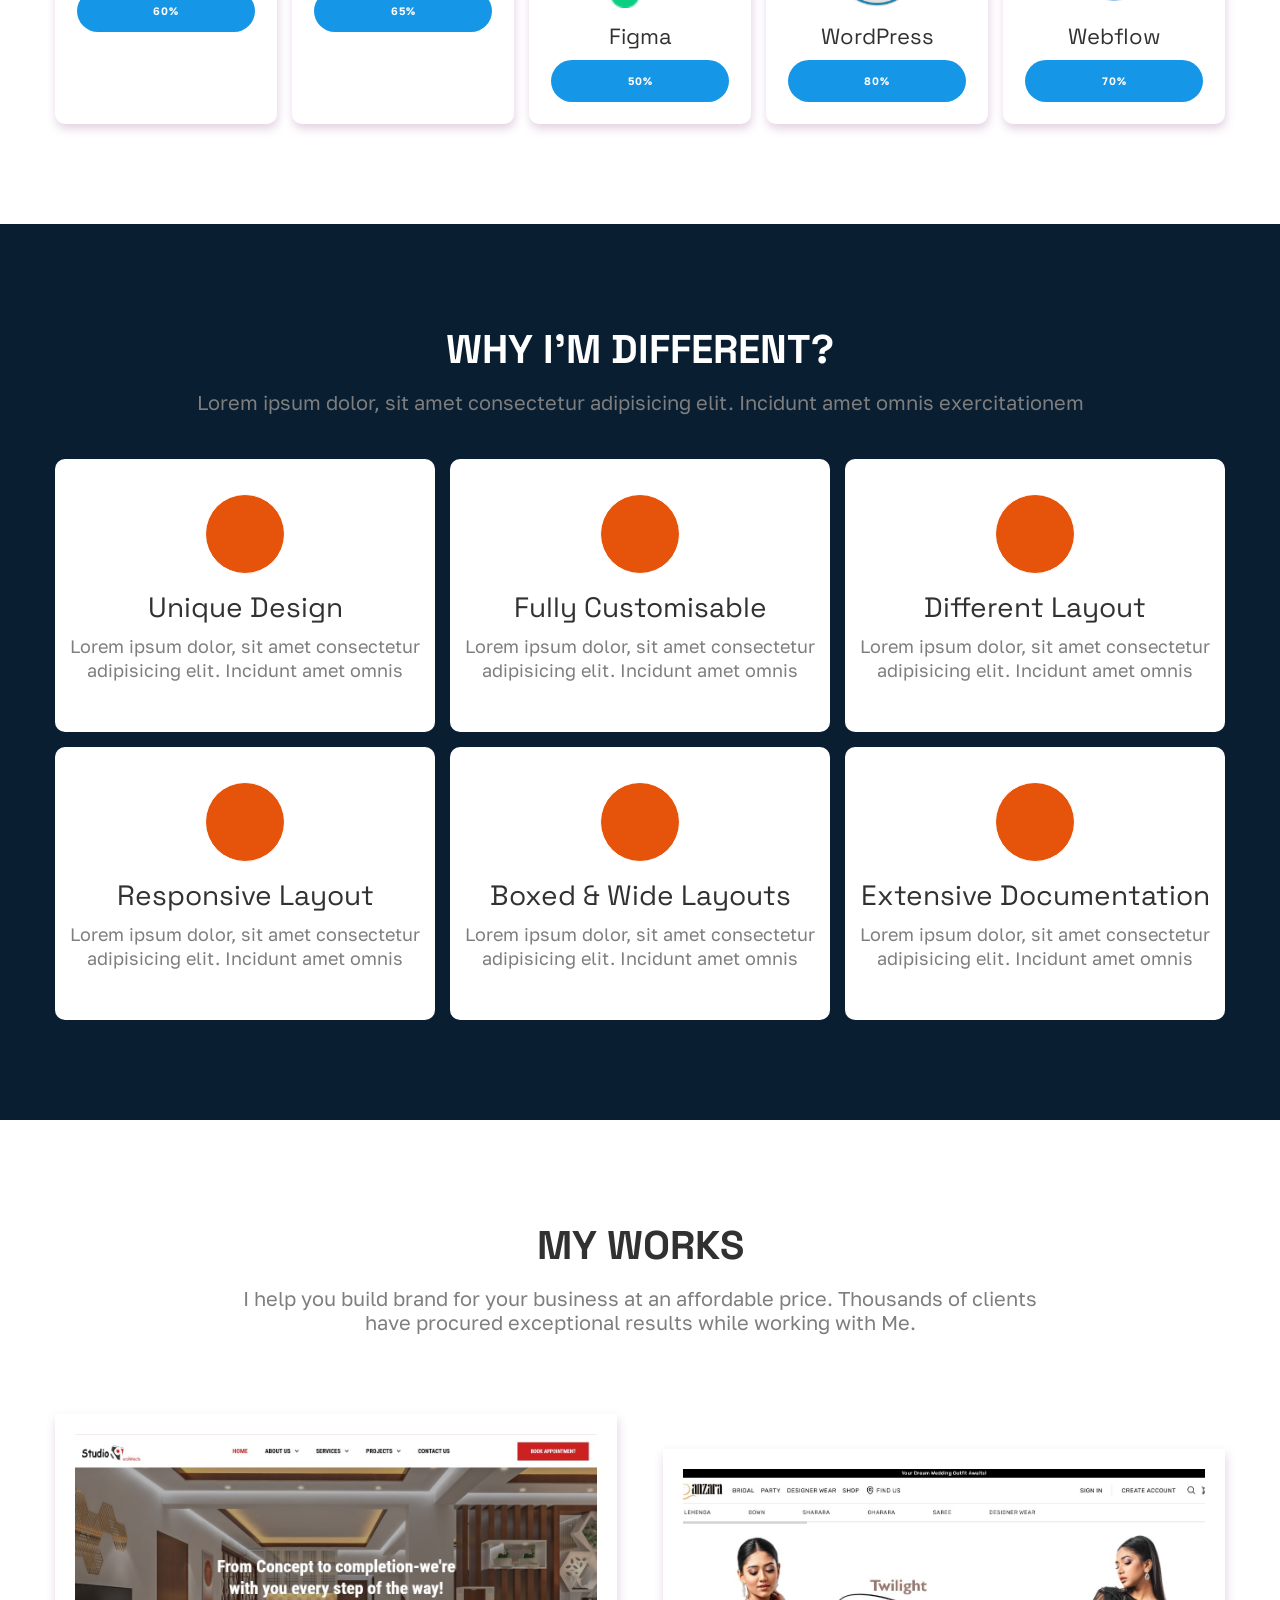
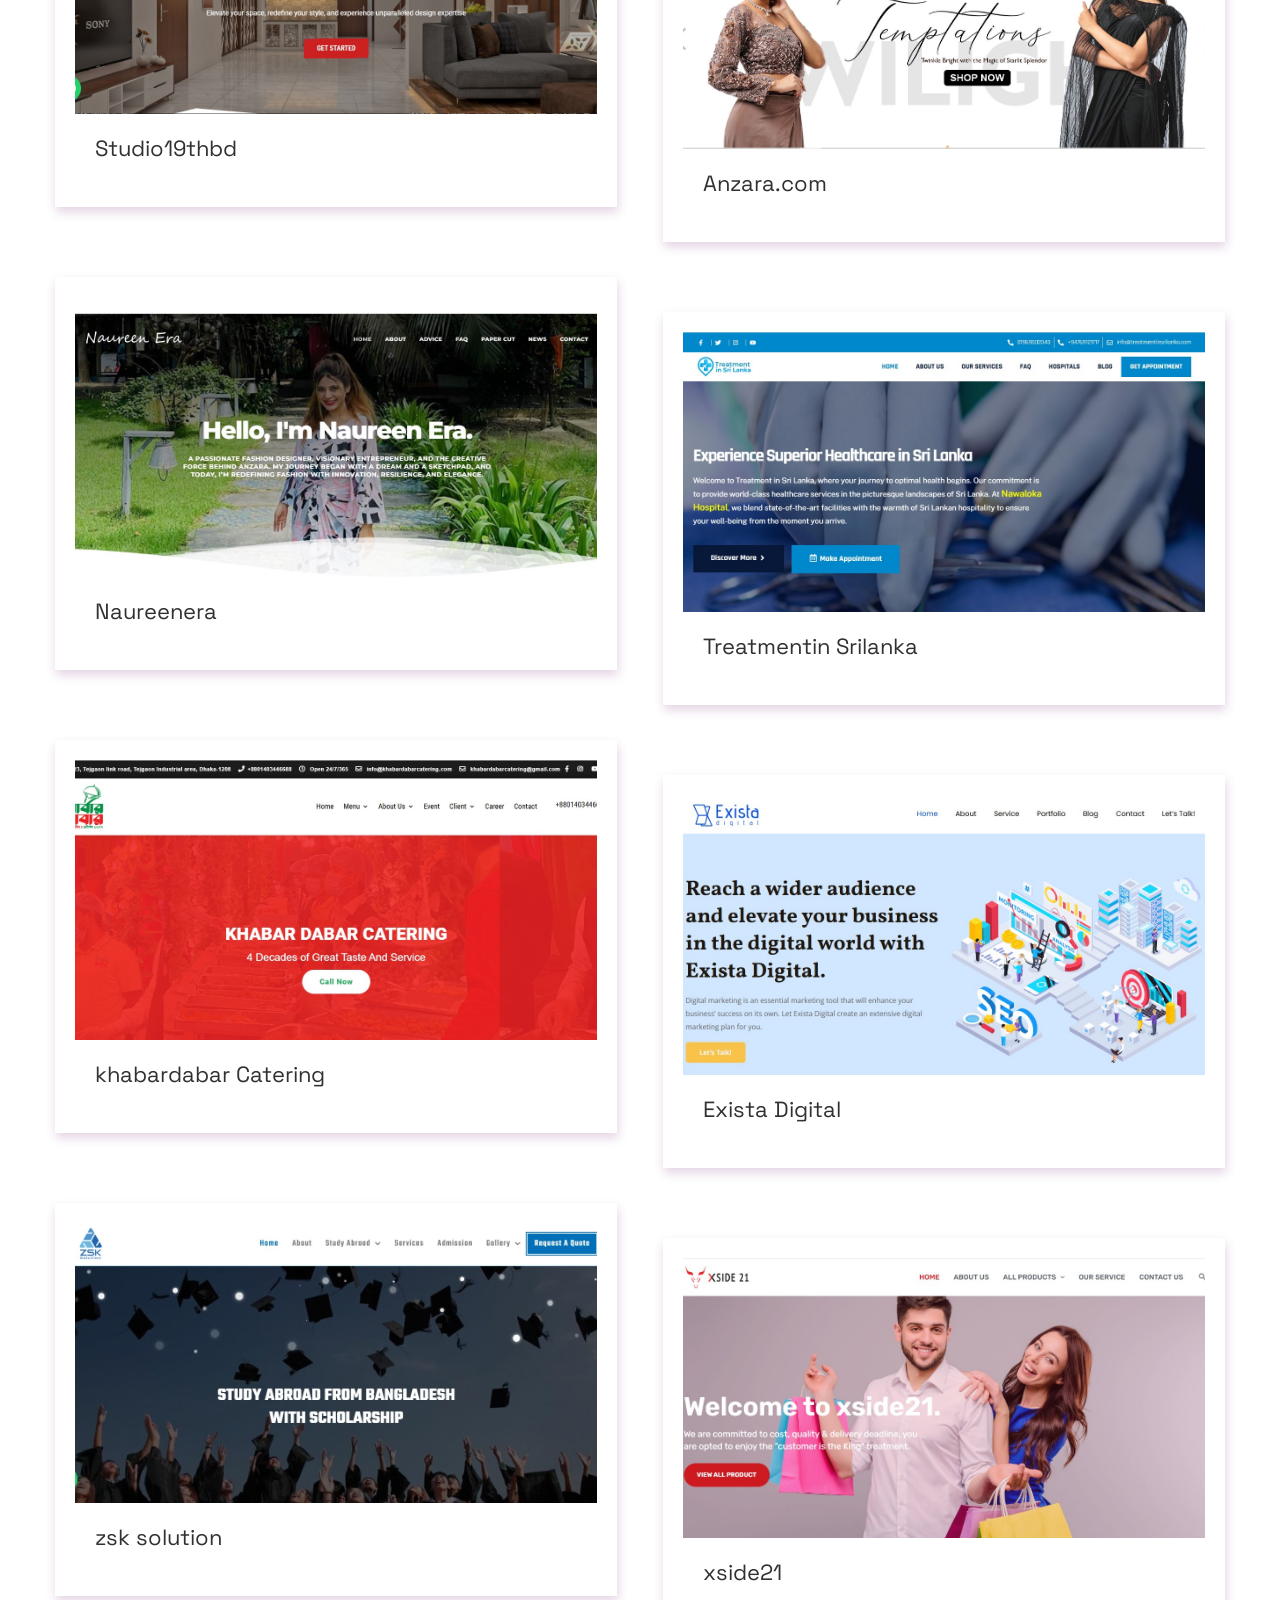
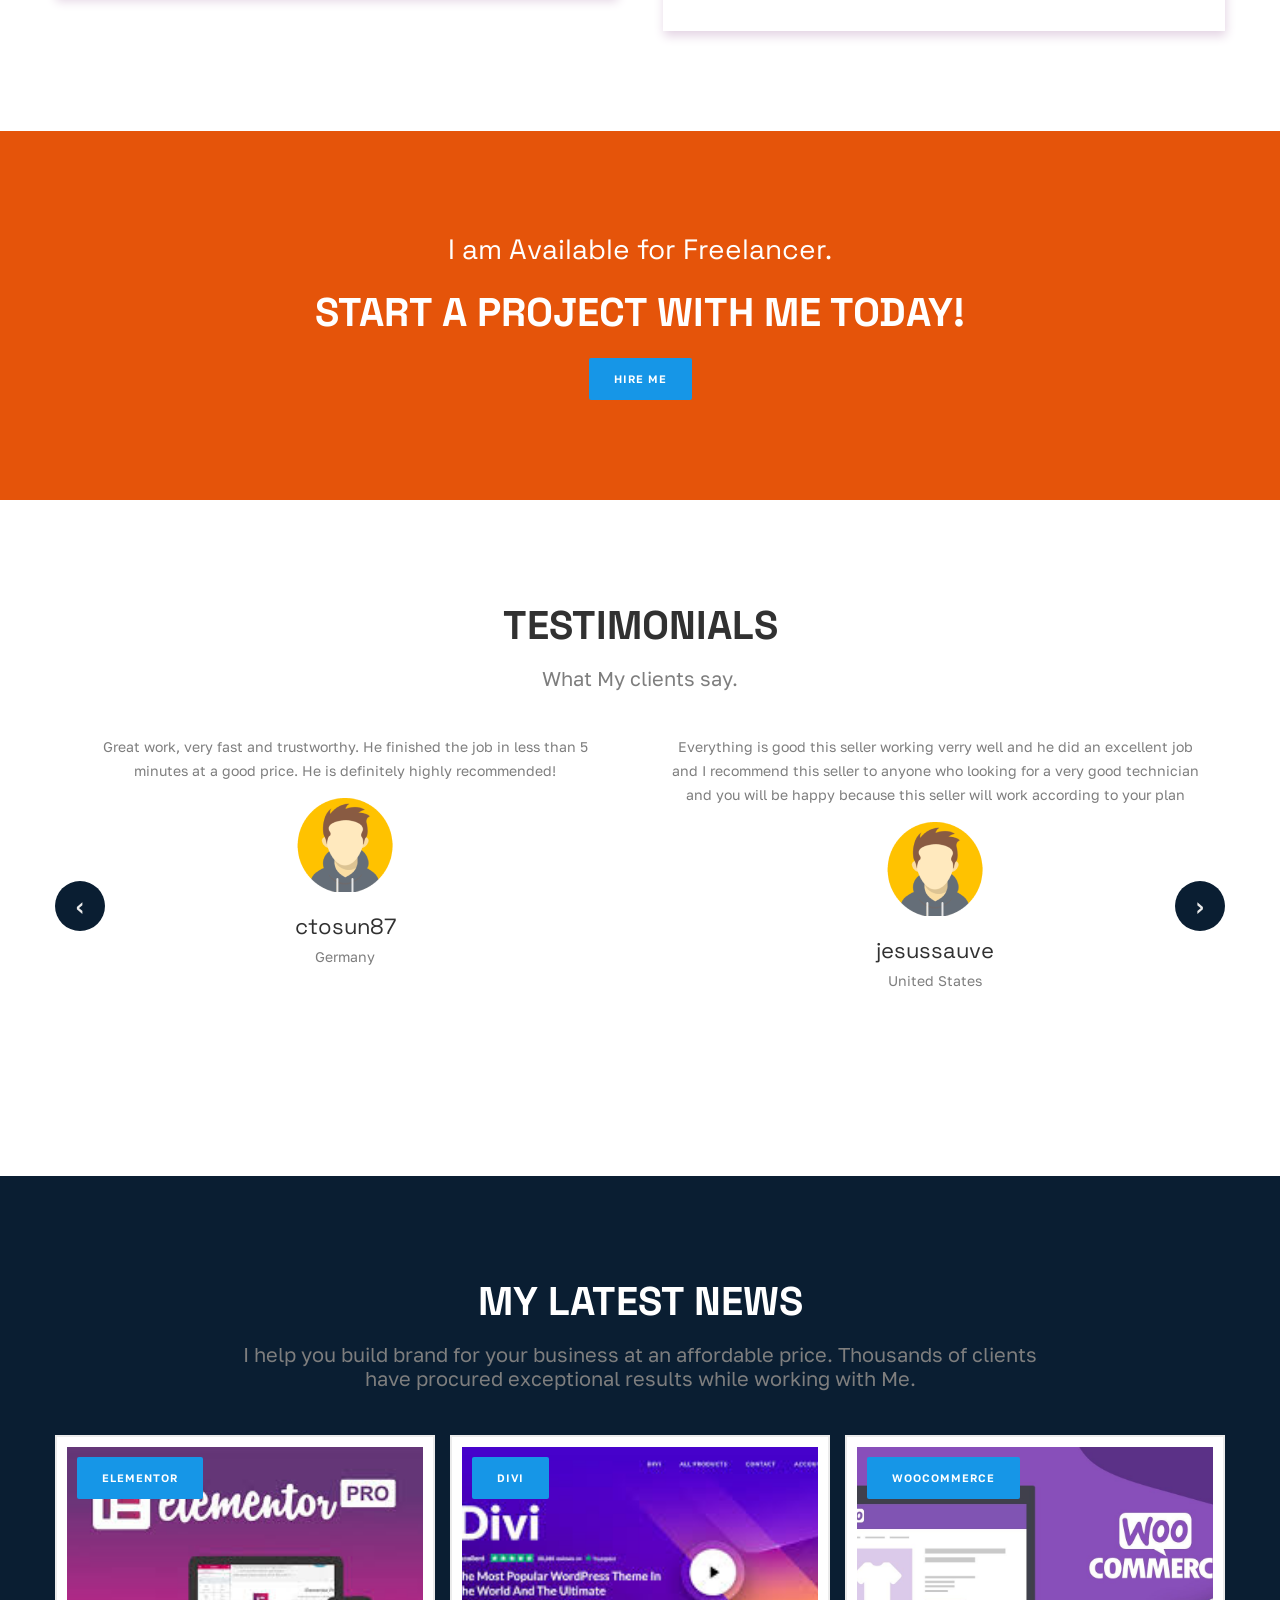
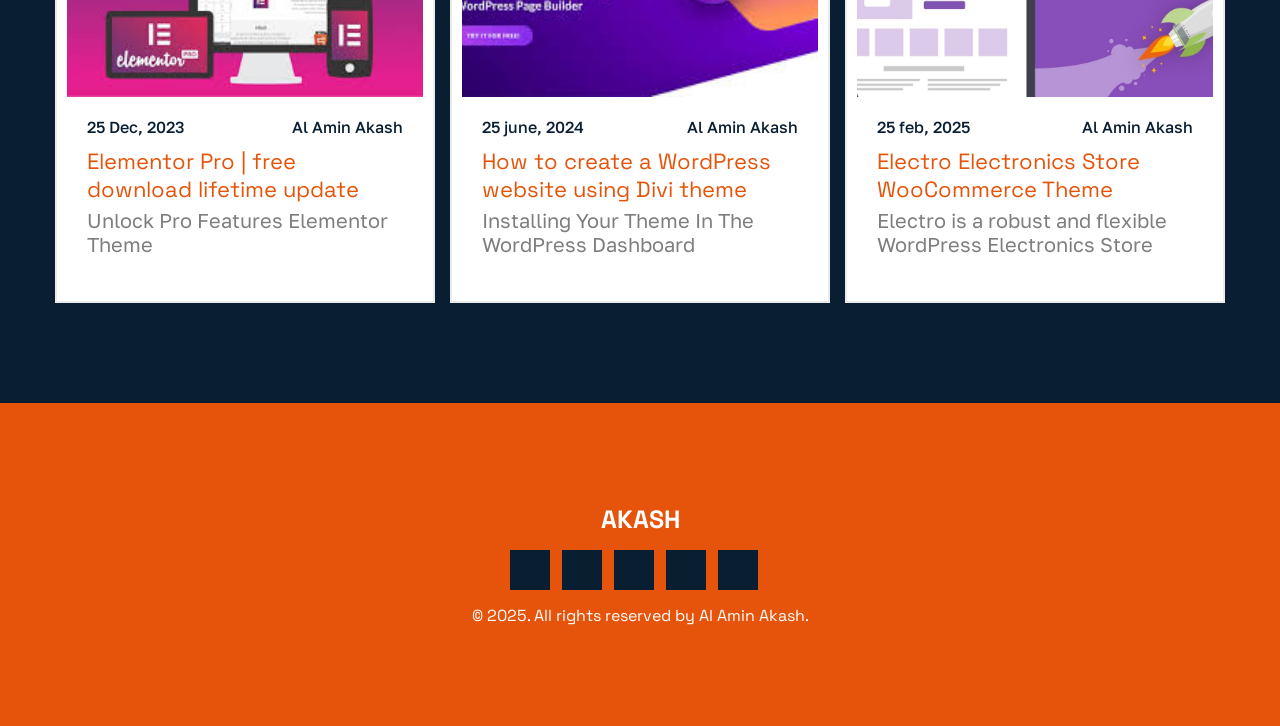
==== commit 937dc04e: "Menu Update" ====
--- a/index.html
+++ b/index.html
@@ -13,10 +13,10 @@
 </head>
 
 <body>
-    <section class="loderbg">
+    <!-- <section class="loderbg">
         <h2 id="loading-text">Please Wait...</h2>
-    </section>
-    <div class="loder"></div>
+    </section> -->
+    <!-- <div class="loder"></div> -->
     <header>
         <div class="container">
             <div class="header_style">
@@ -25,12 +25,12 @@
                 </div>
                 <ul>
                     <li><a href="index.html" class="active">Home</a><a href="index.html" class="active">Home</a></li>
-                    <li><a href="about.html">About us</a><a href="about.html">About us</a></li>
-                    <li><a href="skill.html">Skill</a><a href="skill.html">Skill</a></li>
-                    <li><a href="service.html">Service</a><a href="service.html">Service</a></li>
-                    <li><a href="work.html">Work</a><a href="work.html">Work</a></li>
-                    <li><a href="blog.html">Blog</a><a href="blog.html">Blog</a></li>
-                    <li><a href="contact.html">Contact</a><a href="contact.html">Contact</a></li>
+                    <li><a href="#about">About us</a><a href="#about">About us</a></li>
+                    <li><a href="#Skill">Skill</a><a href="#Skill">Skill</a></li>
+                    <li><a href="#Service">Service</a><a href="#Service">Service</a></li>
+                    <li><a href="#Work">Work</a><a href="#Work">Work</a></li>
+                    <li><a href="#Blog">Blog</a><a href="#Blog">Blog</a></li>
+                    <li><a href="Contact.html">Contact</a><a href="Contact.html">Contact</a></li>
                 </ul>
             </div>
         </div>
@@ -57,7 +57,7 @@
         </div>
     </section>
 
-    <section class="about white-bg pt-100 pb-100" style="background-image: url(./img/texture.png);">
+    <section class="about white-bg pt-100 pb-100" style="background-image: url(./img/texture.png);" id="about">
         <div class="container">
             <div class="header_section text-center pb-30">
                 <h2 class="mb-15">About Me </h2>
@@ -112,7 +112,7 @@
         </marquee>
     </section>
     <!-- Service -->
-    <section class="white-bg pt-100 pb-100 myservice">
+    <section class="white-bg pt-100 pb-100 myservice" id="Service">
         <div class="container">
             <div class="header_section service text-center pb-30">
                 <h2 class="mb-15">My best services</h2>
@@ -171,7 +171,7 @@
     </section>
     <!-- Service End -->
     <!-- Skill End -->
-    <div class="pt-100 pb-100 white-bg myskill">
+    <div class="pt-100 pb-100 white-bg myskill" id="Skill">
         <div class="container">
 
             <div class="header_section text-center pb-30">
@@ -305,7 +305,7 @@
         </div>
     </section>
     <!-- Portpoflio -->
-    <section class="pt-100 pb-100 white-bg mywork" id="mywork">
+    <section class="pt-100 pb-100 white-bg mywork" id="Work">
         <div class="container">
             <div class="header_section text-center pb-30">
                 <h2 class="mb-15">MY Works</h2>
@@ -314,62 +314,62 @@
             </div>
             <div class="works_portfolio">
                 <div class="d-flex">
-                <a href="https://studio19thbd.com/" target="_blank" class="item">
-                    <div class="image" style="background-image: url(img/work/studio19.jpg);"></div>
-                    <div class="project_hover">
-                        <h4 class="mb-5">Studio19thbd</h4>
-                        <!-- <p>Business Website Design</p> -->
-                    </div>
-                </a>
-                <a href="https://www.anzara.com/" target="_blank" class="item mt-70">
-                    <div class="image" style="background-image: url(img/work/anzara-ecommerce.jpg);"></div>
-                    <div class="project_hover">
-                        <h4 class="mb-5">Anzara.com</h4>
-                    </div>
-                </a>
-            </div>
-            <div class="d-flex">
-                <a href="https://naureenera.anzara.com/" target="_blank" class="item ">
-                    <div class="image" style="background-image: url(img/work/era.jpg);"></div>
-                    <div class="project_hover">
-                        <h4 class="mb-5">Naureenera</h4>
-                    </div>
-                </a>
-                <a href="https://treatmentinsrilanka.com/" target="_blank" class="item mt-70">
-                    <div class="image" style="background-image: url(img/work/treatment.jpg);"></div>
-                    <div class="project_hover">
-                        <h4 class="mb-5">Treatmentin Srilanka</h4>
-                    </div>
-                </a>
-            </div>
-            <div class="d-flex">
-                <a href="https://khabardabarcatering.com/" target="_blank" class="item ">
-                    <div class="image" style="background-image: url(img/work/khabardabar.jpg);"></div>
-                    <div class="project_hover">
-                        <h4 class="mb-5">khabardabar Catering</h4>
-                    </div>
-                </a>
-                <a href="https://www.existadigital.com/" target="_blank" class="item mt-70">
-                    <div class="image" style="background-image: url(img/work/exista.jpg);"></div>
-                    <div class="project_hover">
-                        <h4 class="mb-5">Exista Digital</h4>
-                    </div>
-                </a>
-            </div>
-            <div class="d-flex">
-                <a href="https://zsksolution.com/" target="_blank" class="item ">
-                    <div class="image" style="background-image: url(img/work/zsk29.jpg);"></div>
-                    <div class="project_hover">
-                        <h4 class="mb-5">zsk solution</h4>
-                    </div>
-                </a>
-                <a href="https://xside21.com/" target="_blank" class="item mt-70">
-                    <div class="image" style="background-image: url(img/work/xside.jpg);"></div>
-                    <div class="project_hover">
-                        <h4 class="mb-5">xside21</h4>
-                    </div>
-                </a>
-            </div>
+                    <a href="https://studio19thbd.com/" target="_blank" class="item">
+                        <div class="image" style="background-image: url(img/work/studio19.jpg);"></div>
+                        <div class="project_hover">
+                            <h4 class="mb-5">Studio19thbd</h4>
+                            <!-- <p>Business Website Design</p> -->
+                        </div>
+                    </a>
+                    <a href="https://www.anzara.com/" target="_blank" class="item mt-70">
+                        <div class="image" style="background-image: url(img/work/anzara-ecommerce.jpg);"></div>
+                        <div class="project_hover">
+                            <h4 class="mb-5">Anzara.com</h4>
+                        </div>
+                    </a>
+                </div>
+                <div class="d-flex">
+                    <a href="https://naureenera.anzara.com/" target="_blank" class="item ">
+                        <div class="image" style="background-image: url(img/work/era.jpg);"></div>
+                        <div class="project_hover">
+                            <h4 class="mb-5">Naureenera</h4>
+                        </div>
+                    </a>
+                    <a href="https://treatmentinsrilanka.com/" target="_blank" class="item mt-70">
+                        <div class="image" style="background-image: url(img/work/treatment.jpg);"></div>
+                        <div class="project_hover">
+                            <h4 class="mb-5">Treatmentin Srilanka</h4>
+                        </div>
+                    </a>
+                </div>
+                <div class="d-flex">
+                    <a href="https://khabardabarcatering.com/" target="_blank" class="item ">
+                        <div class="image" style="background-image: url(img/work/khabardabar.jpg);"></div>
+                        <div class="project_hover">
+                            <h4 class="mb-5">khabardabar Catering</h4>
+                        </div>
+                    </a>
+                    <a href="https://www.existadigital.com/" target="_blank" class="item mt-70">
+                        <div class="image" style="background-image: url(img/work/exista.jpg);"></div>
+                        <div class="project_hover">
+                            <h4 class="mb-5">Exista Digital</h4>
+                        </div>
+                    </a>
+                </div>
+                <div class="d-flex">
+                    <a href="https://zsksolution.com/" target="_blank" class="item ">
+                        <div class="image" style="background-image: url(img/work/zsk29.jpg);"></div>
+                        <div class="project_hover">
+                            <h4 class="mb-5">zsk solution</h4>
+                        </div>
+                    </a>
+                    <a href="https://xside21.com/" target="_blank" class="item mt-70">
+                        <div class="image" style="background-image: url(img/work/xside.jpg);"></div>
+                        <div class="project_hover">
+                            <h4 class="mb-5">xside21</h4>
+                        </div>
+                    </a>
+                </div>
             </div>
             <!-- <div class="grid_3">
                 <div class="project">
@@ -402,7 +402,8 @@
             <div class="text-center call_to_action">
                 <h3 class="mb-20">I am Available for Freelancer.</h3>
                 <h2 class="mb-20">Start a project with Me today!</h2>
-                <a href="https://www.fiverr.com/creative_web145" class="btn change-bg"><small class="contorl"><span>Hire Me</span><span>Hire
+                <a href="https://www.fiverr.com/creative_web145" class="btn change-bg"><small class="contorl"><span>Hire
+                            Me</span><span>Hire
                             Me</span></small></a>
             </div>
         </div>
@@ -418,7 +419,8 @@
                 <div class="item client_info">
                     <div class="text-center">
                         <i class="ri-double-quotes-l"></i>
-                        <p>Great work, very fast and trustworthy. He finished the job in less than 5 minutes at a good price. He is definitely highly recommended!</p>
+                        <p>Great work, very fast and trustworthy. He finished the job in less than 5 minutes at a good
+                            price. He is definitely highly recommended!</p>
                         <img src="img/client.png" alt="client.png">
 
                         <div class="project_hover">
@@ -430,7 +432,9 @@
                 <div class="item client_info">
                     <div class="text-center">
                         <i class="ri-double-quotes-l"></i>
-                        <p>Everything is good this seller working verry well and he did an excellent job and I recommend this seller to anyone who looking for a very good technician and you will be happy because this seller will work according to your plan</p>
+                        <p>Everything is good this seller working verry well and he did an excellent job and I recommend
+                            this seller to anyone who looking for a very good technician and you will be happy because
+                            this seller will work according to your plan</p>
                         <img src="img/client.png" alt="client.png">
 
                         <div class="project_hover">
@@ -442,7 +446,8 @@
                 <div class="item client_info">
                     <div class="text-center">
                         <i class="ri-double-quotes-l"></i>
-                        <p>A great person to work with, did a wonderful job. Made it look easy. Very professional and followed my details great, did just what i wanted, So happy with the work</p>
+                        <p>A great person to work with, did a wonderful job. Made it look easy. Very professional and
+                            followed my details great, did just what i wanted, So happy with the work</p>
                         <img src="img/client.png" alt="client.png">
 
                         <div class="project_hover">
@@ -454,7 +459,10 @@
                 <div class="item client_info">
                     <div class="text-center">
                         <i class="ri-double-quotes-l"></i>
-                        <p>This is our second work with al amin and we are glad we found a good experienced freelancer, He reply fast and understand what do we need without explanation any further. Highly recommended and trust worthy. We will hire him again once we need anything else to fix our website bug and modification.</p>
+                        <p>This is our second work with al amin and we are glad we found a good experienced freelancer,
+                            He reply fast and understand what do we need without explanation any further. Highly
+                            recommended and trust worthy. We will hire him again once we need anything else to fix our
+                            website bug and modification.</p>
                         <img src="img/client.png" alt="client.png">
 
                         <div class="project_hover">
@@ -466,7 +474,8 @@
                 <div class="item client_info">
                     <div class="text-center">
                         <i class="ri-double-quotes-l"></i>
-                        <p>Thank you so much. Your work was spectacular and you were very patient with me. You put in 100% until I was happy. Thank you !!</p>
+                        <p>Thank you so much. Your work was spectacular and you were very patient with me. You put in
+                            100% until I was happy. Thank you !!</p>
                         <img src="img/client.png" alt="client.png">
 
                         <div class="project_hover">
@@ -481,7 +490,7 @@
     </section>
     <!-- Portpoflio -->
     <!-- Portpoflio -->
-    <section class="pt-100 pb-100 blog">
+    <section class="pt-100 pb-100 blog" id="Blog">
         <div class="container">
             <div class="header_section text-center pb-30">
                 <h2 class="mb-15 white-color">My Latest News</h2>
@@ -491,7 +500,8 @@
             <div class="grid_3">
                 <div class="project white-bg">
                     <div class="image" style="background-image: url(img/elementor.jpg);">
-                        <a class="category btn" href="#"><small class="contorl"><span>Elementor</span><span>Elementor</span></small></a>
+                        <a class="category btn" href="#"><small
+                                class="contorl"><span>Elementor</span><span>Elementor</span></small></a>
 
                     </div>
                     <div class="project_hover">
@@ -499,13 +509,15 @@
                             <li>25 Dec, 2023</li>
                             <li>Al Amin Akash</li>
                         </ul>
-                        <h4 class="mb-5"><a href="" target="_blank">Elementor Pro | free download lifetime update</a></h4>
-                        <p>Unlock Pro Features  Elementor  Theme</p>
+                        <h4 class="mb-5"><a href="" target="_blank">Elementor Pro | free download lifetime update</a>
+                        </h4>
+                        <p>Unlock Pro Features Elementor Theme</p>
                     </div>
                 </div>
                 <div class="project white-bg">
                     <div class="image" style="background-image: url(img/divi.jpg);">
-                        <a class="category btn" href="#"><small class="contorl"><span>Divi</span><span>Divi</span></small></a>
+                        <a class="category btn" href="#"><small
+                                class="contorl"><span>Divi</span><span>Divi</span></small></a>
 
                     </div>
                     <div class="project_hover">
@@ -513,13 +525,15 @@
                             <li>25 june, 2024</li>
                             <li>Al Amin Akash</li>
                         </ul>
-                        <h4 class="mb-5"><a href="https://www.youtube.com/watch?v=Z9Jg56fgCXo" target="_blank" rel="noopener noreferrer">How to create a WordPress website using Divi theme</a></h4>
+                        <h4 class="mb-5"><a href="https://www.youtube.com/watch?v=Z9Jg56fgCXo" target="_blank"
+                                rel="noopener noreferrer">How to create a WordPress website using Divi theme</a></h4>
                         <p>Installing Your Theme In The WordPress Dashboard</p>
                     </div>
                 </div>
                 <div class="project white-bg">
                     <div class="image" style="background-image: url(img/woocommerce.jpg);">
-                        <a class="category btn" href="https://www.youtube.com/watch?v=fwbKvsgv5BI"><small class="contorl"><span>WooCommerce</span><span>WooCommerce</span></small></a>
+                        <a class="category btn" href="https://www.youtube.com/watch?v=fwbKvsgv5BI"><small
+                                class="contorl"><span>WooCommerce</span><span>WooCommerce</span></small></a>
 
                     </div>
                     <div class="project_hover">
@@ -527,7 +541,8 @@
                             <li>25 feb, 2025</li>
                             <li>Al Amin Akash</li>
                         </ul>
-                        <h4 class="mb-5"><a href="https://www.youtube.com/watch?v=it_RG9cVggg" target="_blank" rel="noopener noreferrer">Electro Electronics Store WooCommerce Theme</a></h4>
+                        <h4 class="mb-5"><a href="https://www.youtube.com/watch?v=it_RG9cVggg" target="_blank"
+                                rel="noopener noreferrer">Electro Electronics Store WooCommerce Theme</a></h4>
                         <p>Electro is a robust and flexible WordPress Electronics Store</p>
                     </div>
                 </div>
@@ -552,13 +567,13 @@
             </div>
         </div>
     </section>
-    
+
 
     <script src="js/jquery-3.7.1.min.js"></script>
     <script src="js/owl.carousel.min.js"></script>
     <script src="https://cdnjs.cloudflare.com/ajax/libs/gsap/3.9.1/gsap.min.js"></script>
-<!-- GSAP SplitText Plugin -->
-<script src="https://cdnjs.cloudflare.com/ajax/libs/gsap/3.9.1/SplitText.min.js"></script>
+    <!-- GSAP SplitText Plugin -->
+    <script src="https://cdnjs.cloudflare.com/ajax/libs/gsap/3.9.1/SplitText.min.js"></script>
     <script src="https://cdnjs.cloudflare.com/ajax/libs/gsap/3.12.5/ScrollTrigger.min.js"></script>
     <script src="js/main.js"></script>
 </body>
